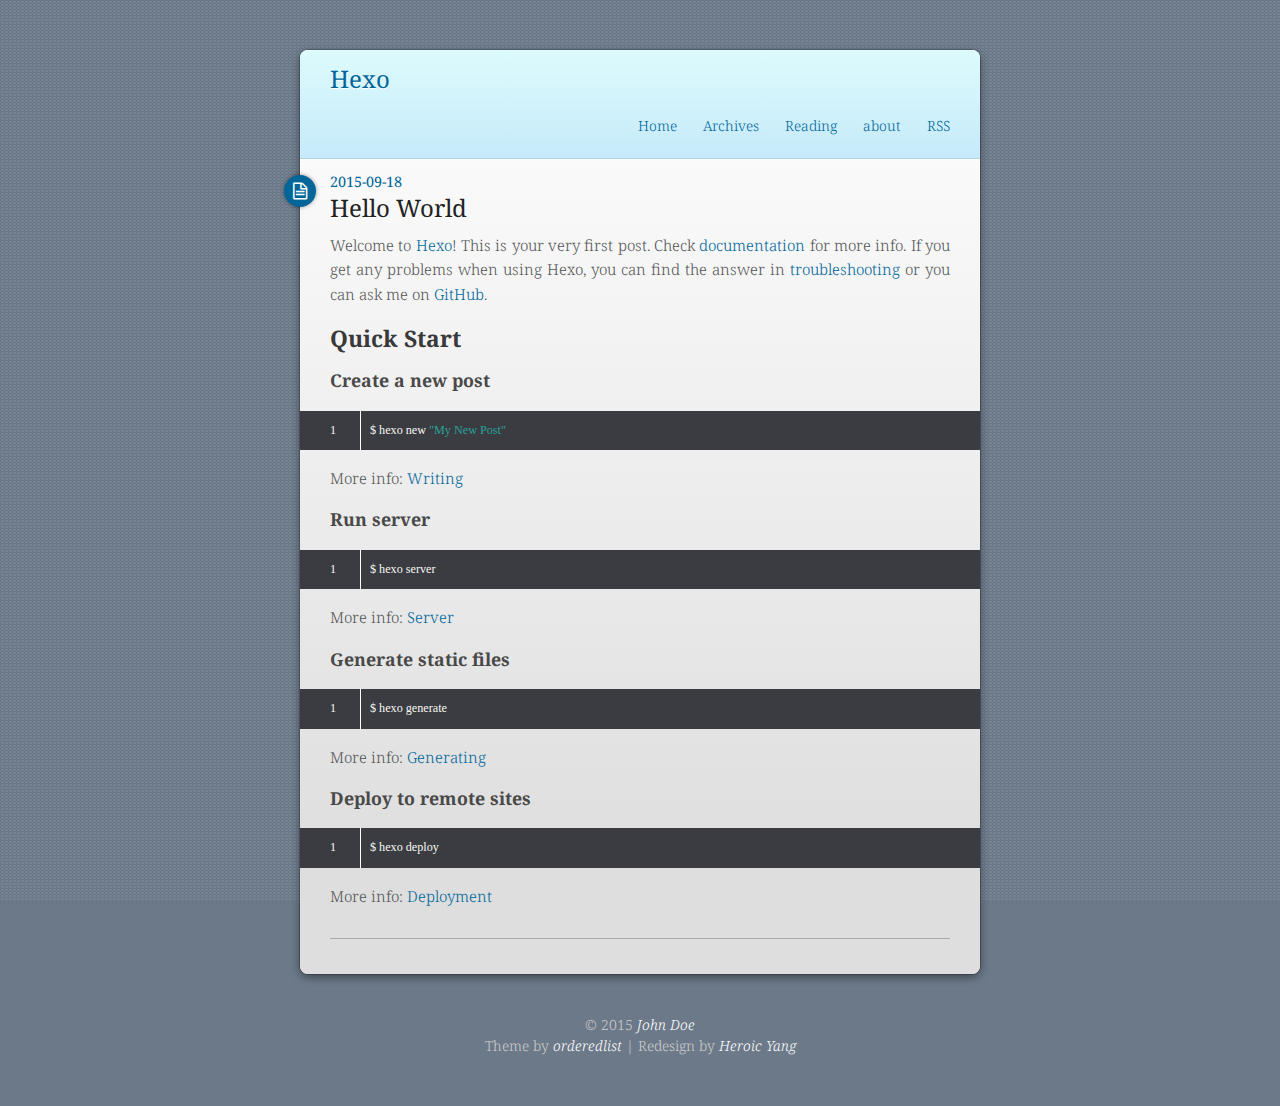
==== index.html @ 4785b449 "Site updated: 2015-09-18 21:26:57" ====
<!DOCTYPE HTML>
<html>
<head>
  <meta charset="utf-8">
  <meta http-equiv="X-UA-Compatible" content="chrome=1">
  
  <title>Hexo</title>
  <meta name="viewport" content="width=device-width, initial-scale=1, maximum-scale=1, user-scalable=no">
  
    <meta name="author" content="John Doe">
  
  
  <meta name="description">
<meta property="og:type" content="website">
<meta property="og:title" content="Hexo">
<meta property="og:url" content="http://yoursite.com/index.html">
<meta property="og:site_name" content="Hexo">
<meta property="og:description">
<meta name="twitter:card" content="summary">
<meta name="twitter:title" content="Hexo">
<meta name="twitter:description">
  
    <link rel="alternate" href="/atom.xml" title="Hexo" type="application/atom+xml">
  
  
    <link rel="icon" type="image/x-icon" href="/favicon.ico">
  
  <link rel="stylesheet" href="/css/style.css" type="text/css">
  <!--[if lt IE 9]><script src="//html5shiv.googlecode.com/svn/trunk/html5.js"></script><![endif]-->
  
</head>

<body>
  <div class="wrapper">
    <header id="header">
  <div class="title">
    <h1><a href="/">Hexo</a></h1>
    <p><a href="/"></a></p>
  </div>
  <nav class="nav">
    <ul>
      
        <li><a href="/">Home</a></li>
      
        <li><a href="/archives">Archives</a></li>
      
        <li><a href="/reading">Reading</a></li>
      
        <li><a href="/about">about</a></li>
      
      
        <li><a href="/atom.xml">RSS</a></li>
      
    </ul>
    <div class="clearfix"></div>
  </nav>
  <div class="clearfix"></div>
</header>
    <div class="content">




  
    <article class="post">
  <header>
    
      <div class="icon"></div>
      <a href="/2015/09/18/hello-world/">
  <time datetime="2015-09-18T10:12:08.000Z">
    2015-09-18
  </time>
</a>
    
    
  
    <h1 class="title"><a href="/2015/09/18/hello-world/">Hello World</a></h1>
  

  </header>
  
  <div class="entry">
    
      <p>Welcome to <a href="http://hexo.io/" target="_blank" rel="external">Hexo</a>! This is your very first post. Check <a href="http://hexo.io/docs/" target="_blank" rel="external">documentation</a> for more info. If you get any problems when using Hexo, you can find the answer in <a href="http://hexo.io/docs/troubleshooting.html" target="_blank" rel="external">troubleshooting</a> or you can ask me on <a href="https://github.com/hexojs/hexo/issues" target="_blank" rel="external">GitHub</a>.</p>
<h2 id="Quick_Start">Quick Start</h2><h3 id="Create_a_new_post">Create a new post</h3><figure class="highlight bash"><table><tr><td class="gutter"><pre><span class="line">1</span><br></pre></td><td class="code"><pre><span class="line">$ hexo new <span class="string">"My New Post"</span></span><br></pre></td></tr></table></figure>
<p>More info: <a href="http://hexo.io/docs/writing.html" target="_blank" rel="external">Writing</a></p>
<h3 id="Run_server">Run server</h3><figure class="highlight bash"><table><tr><td class="gutter"><pre><span class="line">1</span><br></pre></td><td class="code"><pre><span class="line">$ hexo server</span><br></pre></td></tr></table></figure>
<p>More info: <a href="http://hexo.io/docs/server.html" target="_blank" rel="external">Server</a></p>
<h3 id="Generate_static_files">Generate static files</h3><figure class="highlight bash"><table><tr><td class="gutter"><pre><span class="line">1</span><br></pre></td><td class="code"><pre><span class="line">$ hexo generate</span><br></pre></td></tr></table></figure>
<p>More info: <a href="http://hexo.io/docs/generating.html" target="_blank" rel="external">Generating</a></p>
<h3 id="Deploy_to_remote_sites">Deploy to remote sites</h3><figure class="highlight bash"><table><tr><td class="gutter"><pre><span class="line">1</span><br></pre></td><td class="code"><pre><span class="line">$ hexo deploy</span><br></pre></td></tr></table></figure>
<p>More info: <a href="http://hexo.io/docs/deployment.html" target="_blank" rel="external">Deployment</a></p>

    
  </div>
  <footer class="end-sep">
    
      
      
    
    <div class="clearfix"></div>
  </footer>
</article>


  

  <nav id="pagination">
  
  
  <div class="clearfix"></div>
</nav>

</div>
  </div>
  <footer id="footer"><div class="copyright">
  
  &copy; 2015 <a href="/">John Doe</a>
  
</div>
<div class="theme-copyright">
  Theme by <a href="https://github.com/orderedlist" target="_blank">orderedlist</a>
   | 
  Redesign by <a href="http://heroicyang.com/" target="_blank">Heroic Yang</a>
</div>
<div class="clearfix"></div></footer>
  <script src="//ajax.googleapis.com/ajax/libs/jquery/1.8/jquery.min.js"></script>
<script src="/js/scale.fix.js"></script>
<script src="/js/jquery.imagesloaded.min.js"></script>
<script src="/js/gallery.js"></script>




<link rel="stylesheet" href="/fancybox/jquery.fancybox.css" media="screen" type="text/css">
<script src="/fancybox/jquery.fancybox.pack.js"></script>
<script type="text/javascript">
  (function($){
    $('.fancybox').fancybox();
  })(jQuery);
</script>

</body>
</html>
---- css/style.css ----
@import url("https://fonts.googleapis.com/css?family=Droid+Serif:400italic,700italic,400,700");
@font-face {
  font-family: 'FontAwesome';
  font-style: normal;
  font-weight: normal;
  src: url("fonts/fontawesome-webfont.eot?#iefix") format('embedded-opentype'), url("fonts/fontawesome-webfont.woff") format('woff'), url("fonts/fontawesome-webfont.ttf") format('truetype'), url("fonts/fontawesome-webfont.svg#FontAwesomeRegular") format('svg');
}
html {
  background: #6c7989;
  background: #6c7989 -webkit-linear-gradient(#6c7989, #434b55) fixed;
  background: #6c7989 -moz-linear-gradient(#6c7989, #434b55) fixed;
  background: #6c7989 -o-linear-gradient(#6c7989, #434b55) fixed;
  background: #6c7989 -ms-linear-gradient(#6c7989, #434b55) fixed;
  background: #6c7989 linear-gradient(#6c7989, #434b55) fixed;
  background-image: url("images/checker.png");
}
body {
  padding: 50px 0;
  margin: 0;
  font: 1em/1.5 "Droid Serif", Helvetica Neue, Helvetica, Arial, sans-serif;
  color: #555;
  font-weight: 300;
}
.wrapper {
  width: 680px;
  margin: 0 auto;
  background: #dedede;
  -webkit-border-radius: 8px;
  border-radius: 8px;
  -webkit-box-shadow: rgba(0,0,0,0.2) 0 0 0 1px, rgba(0,0,0,0.45) 0 3px 10px;
  box-shadow: rgba(0,0,0,0.2) 0 0 0 1px, rgba(0,0,0,0.45) 0 3px 10px;
}
header,
section,
footer {
  display: block;
}
a {
  color: #069;
  text-decoration: none;
}
p {
  margin: 0 0 20px;
  padding: 0;
}
strong {
  color: #222;
  font-weight: 700;
}
.content {
  background: -webkit-linear-gradient(#fafafa, #dedede 700px);
  background: -moz-linear-gradient(#fafafa, #dedede 700px);
  background: -o-linear-gradient(#fafafa, #dedede 700px);
  background: -ms-linear-gradient(#fafafa, #dedede 700px);
  background: linear-gradient(#fafafa, #dedede 700px);
  -webkit-border-radius: 0 0 8px 8px;
  border-radius: 0 0 8px 8px;
  border-top: 1px solid #fff;
}
.clearfix {
  zoom: 1;
}
.clearfix:before,
.clearfix:after {
  content: "";
  display: table;
}
.clearfix:after {
  clear: both;
}
#header {
  -webkit-border-radius: 8px 8px 0 0;
  border-radius: 8px 8px 0 0;
  background: #c6eafa -webkit-linear-gradient(#ddfbfc, #c6eafa);
  background: #c6eafa -moz-linear-gradient(#ddfbfc, #c6eafa);
  background: #c6eafa -o-linear-gradient(#ddfbfc, #c6eafa);
  background: #c6eafa -ms-linear-gradient(#ddfbfc, #c6eafa);
  background: #c6eafa linear-gradient(#ddfbfc, #c6eafa);
  position: relative;
  padding: 15px 30px;
  border-bottom: 1px solid #b2d2e1;
}
#header .title {
  float: left;
}
#header .nav {
  float: right;
  font-size: 0.875em;
  font-family: "Droid Serif", Helvetica Neue, Helvetica, Arial, sans-serif;
  line-height: 2.5em;
}
#header .nav ul {
  list-style: none;
}
#header .nav ul li {
  float: left;
  margin-left: 26px;
}
#header h1 {
  margin: 0;
  padding: 0;
  font-size: 1.5em;
  font-weight: normal;
  line-height: 1.2;
  color: #069;
  text-shadow: rgba(255,255,255,0.9) 0 1px 0;
}
#header.without-description h1 {
  margin: 10px 0;
}
#header p {
  margin: 0;
  color: #61778b;
  width: 300px;
  font-size: 0.8125em;
  font-style: italic;
}
article {
  padding: 15px 30px;
  position: relative;
}
article.page .icon {
  display: none;
}
article.post .icon:before {
  content: '\f0f6';
}
article.photo .icon:before {
  content: '\f030';
}
article.link .icon:before {
  content: '\f0c1';
}
article .gallery {
  margin: 0 -30px 16px;
  overflow: hidden;
  position: relative;
}
article .gallery:hover .control {
  opacity: 1;
  -ms-filter: none;
  filter: none;
}
article .gallery:hover img {
  -webkit-transform: scale(1.1, 1.1);
  -moz-transform: scale(1.1, 1.1);
  -o-transform: scale(1.1, 1.1);
  -ms-transform: scale(1.1, 1.1);
  transform: scale(1.1, 1.1);
  -webkit-transition: all 0.8s;
  -moz-transition: all 0.8s;
  -o-transition: all 0.8s;
  -ms-transition: all 0.8s;
  transition: all 0.8s;
}
@media screen and (max-width: 580px) {
  article .gallery:hover img {
    -webkit-transform: none;
    -moz-transform: none;
    -o-transform: none;
    -ms-transform: none;
    transform: none;
    -webkit-transition: none;
    -moz-transition: none;
    -o-transition: none;
    -ms-transition: none;
    transition: none;
  }
}
article .gallery img {
  min-width: 100%;
  max-width: 100%;
  height: auto;
  position: absolute;
  top: 0;
  left: 0;
  opacity: 0;
  -ms-filter: "progid:DXImageTransform.Microsoft.Alpha(Opacity=0)";
  filter: alpha(opacity=0);
  -webkit-transition: all 0.8s;
  -moz-transition: all 0.8s;
  -o-transition: all 0.8s;
  -ms-transition: all 0.8s;
  transition: all 0.8s;
}
article .gallery .control {
  opacity: 0;
  -ms-filter: "progid:DXImageTransform.Microsoft.Alpha(Opacity=0)";
  filter: alpha(opacity=0);
  -webkit-transition: 0.3s;
  -moz-transition: 0.3s;
  -o-transition: 0.3s;
  -ms-transition: 0.3s;
  transition: 0.3s;
}
article .gallery .prev,
article .gallery .next {
  position: absolute;
  top: 0;
  width: 50%;
  height: 100%;
  cursor: pointer;
}
article .gallery .prev:before,
article .gallery .next:before {
  position: absolute;
  font: 24px/1 FontAwesome;
  text-align: center;
  width: 24px;
  text-shadow: 0 0 15px rgba(0,0,0,0.5);
  color: #fff;
  margin-top: -12px;
  top: 50%;
}
article .gallery .prev {
  left: 0;
}
article .gallery .prev:before {
  content: '\f053';
  left: 10px;
}
article .gallery .next {
  right: 0;
}
article .gallery .next:before {
  content: '\f054';
  right: 10px;
}
article header {
  -webkit-border-radius: 0;
  border-radius: 0;
  background: none;
  position: relative;
  padding: 0;
  border-bottom: 0;
  margin-bottom: 10px;
}
article header .icon {
  width: 32px;
  height: 32px;
  position: absolute;
  top: 0px;
  left: 0px;
  margin-left: -46px;
  color: #fff;
  background: #069;
  -webkit-border-radius: 100em;
  border-radius: 100em;
  -webkit-box-shadow: 0 0 4px rgba(0,0,0,0.4);
  box-shadow: 0 0 4px rgba(0,0,0,0.4);
}
@media screen and (max-width: 600px) {
  article header .icon {
    display: none;
  }
}
article header .icon:before {
  position: absolute;
  font: 20px FontAwesome;
  top: 6px;
  left: 0;
  width: 32px;
  text-align: center;
}
article header time {
  font: 0.9em "Droid Serif", Helvetica Neue, Helvetica, Arial, sans-serif;
  margin-bottom: 5px;
  display: block;
  line-height: 1;
}
article header .title {
  font-size: 1.5em;
  font-weight: normal;
  line-height: 1.2;
  margin: 0;
  padding: 0;
  text-shadow: rgba(255,255,255,0.9) 0 1px 0;
}
article header .title a {
  color: #222;
}
article header .title a:hover {
  color: #069;
}
article .entry {
  font-size: 0.95em;
  text-align: justify;
  line-height: 1.6;
}
article .entry h1,
article .entry h2,
article .entry h3,
article .entry h4,
article .entry h5,
article .entry h6 {
  color: #222;
  padding: 0;
  margin: 0 0 20px;
  line-height: 1.2;
}
article .entry p,
article .entry ul,
article .entry ol,
article .entry table,
article .entry dl {
  margin: 0 0 20px;
}
article .entry p {
  white-space: pre-wrap;
  word-wrap: break-word;
}
article .entry h1,
article .entry h2,
article .entry h3 {
  line-height: 1.1;
}
article .entry h1 {
  font-size: 1.75em;
}
article .entry h2 {
  color: #393939;
}
article .entry h3,
article .entry h4,
article .entry h5,
article .entry h6 {
  color: #494949;
}
article .entry blockquote {
  margin: 0 -30px 20px;
  padding: 15px 20px 1px 40px;
  font-style: italic;
  background: #ccc;
  background: rgba(0,0,0,0.06);
  color: #222;
}
article .entry img,
article .entry video {
  max-width: 98%;
  -webkit-border-radius: 3px;
  border-radius: 3px;
  padding: 5px;
  background: #fff;
  -webkit-box-shadow: 0 0 8px #aaa;
  box-shadow: 0 0 8px #aaa;
}
article .entry img.nstyle,
article .entry video.nstyle {
  -webkit-border-radius: 0;
  border-radius: 0;
  padding: 0;
  background: none;
  -webkit-box-shadow: none;
  box-shadow: none;
}
article .entry iframe {
  max-width: 98%;
}
article .entry .caption {
  display: block;
  margin-top: 5px;
  color: #aaa;
  position: relative;
  font-size: 0.9em;
  padding-left: 25px;
}
article .entry .caption:before {
  content: '\f040';
  position: absolute;
  font: 1.3em FontAwesome;
  position: absolute;
  left: 0;
  top: 3px;
}
article .entry code,
article .entry pre {
  font-family: Monaco, Bitstream Vera Sans Mono, Lucida Console, Terminal;
  color: #333;
  font-size: 0.8em;
  overflow-x: scroll;
}
article .entry code {
  font-size: 0.8em;
}
article .entry pre {
  padding: 10px 30px;
  background: #3a3c42;
  color: #f8f8f2;
  margin: 0 -30px 16px;
}
@media screen and (max-width: 580px) {
  article .entry pre {
    margin: 0 -20px 16px;
    padding: 10px 20px;
  }
}
article .entry pre code {
  color: #f8f8f2;
}
li article .entry pre {
  margin-left: -60px;
  padding-left: 60px;
}
article .entry .gist article {
  padding: 10px;
}
article .entry .gist table {
  margin: 0;
}
article .entry .gist table td {
  border-bottom: 0;
}
article .entry .gist table td.line-numbers {
  font-size: 12px;
}
article .entry .gist pre {
  margin: 0 -10px 16px;
  padding: 10px 20px;
  background: #f8f8f8;
  color: #333;
}
article .entry table {
  width: 100%;
  border-collapse: collapse;
  table-layout: fixed;
}
article .entry th,
article .entry td {
  text-align: left;
  padding: 5px 10px;
  border-bottom: 1px solid #aaa;
}
article .entry dt {
  color: #222;
  font-weight: 700;
}
article .entry th {
  color: #222;
}
article .entry small {
  font-size: 0.7em;
}
article .entry hr {
  border: 0;
  background: #aaa;
  height: 1px;
  margin: 0 0 20px;
}
article .entry .text-lt {
  text-decoration: line-through;
}
article footer {
  font-size: 0.875em;
  border-top: 1px solid #aaa;
  padding: 10px 0 0 0;
  margin-top: 10px;
}
article footer.end-sep {
  border-top: none;
  border-bottom: 1px solid #aaa;
  padding: 0 0 10px 0;
}
article footer a:before {
  font: 1.1em FontAwesome;
  padding-right: 10px;
  vertical-align: middle;
}
article footer a.more-link:before {
  content: '\f054';
}
article footer a.comment-link:before {
  content: '\f075';
}
article footer .categories,
article footer .tags {
  margin: 5px 0;
}
article footer .categories:before,
article footer .tags:before {
  font: 1.1em FontAwesome;
  margin-right: 5px;
}
article footer .categories:before {
  content: '\f07b';
}
article footer .tags:before {
  content: '\f02b';
}
#comment {
  padding: 0 20px 20px;
  overflow-x: hidden;
}
#comment .title {
  font-weight: normal;
  margin-bottom: 15px;
}
#pagination {
  padding-bottom: 20px;
}
#pagination a {
  display: block;
  padding: 5px 10px;
  font-family: "Droid Serif", Helvetica Neue, Helvetica, Arial, sans-serif;
  background: #069;
  color: #fff;
  text-decoration: none;
}
#pagination .prev {
  float: left;
}
#pagination .prev:before {
  content: '\f053';
  padding-right: 10px;
  font-family: FontAwesome;
}
#pagination .next {
  float: right;
}
#pagination .next:after {
  content: '\f054';
  padding-left: 10px;
  font-family: FontAwesome;
}
.archives-title {
  font-weight: normal;
  font-size: 1.4em;
  margin-bottom: 10px;
  padding: 0 30px;
  text-shadow: 0 0 1px #fff;
}
.archives-title:before {
  font-family: FontAwesome;
  content: '\f073';
  margin-right: 10px;
}
.archives-title.tag:before {
  content: '\f02b';
}
.archives-title.category:before {
  content: '\f07b';
}
.archives-wrapper:last-child {
  padding-bottom: 10px;
}
.archives-wrapper .archives-year > a {
  color: #555;
}
.archives-wrapper .archives > article {
  padding-top: 0;
  padding-bottom: 0;
}
.archives-wrapper .archives > article header .title {
  font-size: 1.1em;
}
#footer {
  width: 680px;
  margin: 20px auto 0;
  padding: 20px 0 0;
  font-size: 0.875em;
  color: #ccc;
  overflow: hidden;
  text-align: center;
}
#footer a {
  color: #fff;
  font-style: italic;
}
@media screen and (max-width: 740px) {
  body {
    padding: 0;
  }
  .wrapper {
    -webkit-border-radius: 0;
    border-radius: 0;
    -webkit-box-shadow: none;
    box-shadow: none;
    width: 100%;
  }
  #footer {
    -webkit-border-radius: 0;
    border-radius: 0;
    margin: 0 auto;
    padding: 10px;
    width: auto;
    text-align: left;
  }
}
@media screen and (max-width: 580px) {
  #header {
    padding: 15px 20px;
  }
  #header .title {
    float: none;
  }
  #header .nav ul li {
    margin-left: 10px;
  }
  #header p {
    width: 100%;
  }
  .archives-title {
    padding: 0 20px;
  }
  article {
    padding: 15px 20px;
  }
  article .gallery {
    margin: 0 -20px 16px;
  }
  article .entry blockquote {
    margin: 0 -20px 20px;
  }
}
figure.highlight {
  margin: 0 -30px 16px;
  padding: 0 30px;
  background: #3a3c42;
}
@media screen and (max-width: 580px) {
  figure.highlight {
    margin: 0 -20px 16px;
    padding: 0 20px;
  }
}
figure.highlight pre {
  margin: 0 -30px 0px;
}
@media screen and (max-width: 580px) {
  figure.highlight pre {
    margin: 0 -20px 0px;
  }
}
figure.highlight table {
  margin: 0;
  border-spacing: 0;
}
figure.highlight td {
  padding: 0;
  border-bottom: 0;
}
figure.highlight .gutter {
  width: 40px;
}
@media screen and (max-width: 580px) {
  figure.highlight .gutter {
    display: none;
  }
}
figure.highlight .gutter pre {
  position: relative;
  padding: 10px 0 10px 30px;
  border-right: 1px solid #fff;
  height: 100%;
  width: 30px;
}
pre .comment,
pre .template_comment,
pre .diff .header,
pre .doctype,
pre .pi,
pre .lisp .string,
pre .javadoc {
  color: #93a1a1;
  font-style: italic;
}
pre .keyword,
pre .winutils,
pre .method,
pre .addition,
pre .css .tag,
pre .request,
pre .status,
pre .nginx .title {
  color: #859900;
}
pre .number,
pre .command,
pre .string,
pre .tag .value,
pre .phpdoc,
pre .tex .formula,
pre .regexp,
pre .hexcolor {
  color: #2aa198;
}
pre .title,
pre .localvars,
pre .chunk,
pre .decorator,
pre .built_in,
pre .identifier,
pre .vhdl,
pre .literal,
pre .id {
  color: #268bd2;
}
pre .attribute,
pre .variable,
pre .lisp .body,
pre .smalltalk .number,
pre .constant,
pre .class .title,
pre .parent,
pre .haskell .type {
  color: #b58900;
}
pre .preprocessor,
pre .preprocessor .keyword,
pre .shebang,
pre .symbol,
pre .symbol .string,
pre .diff .change,
pre .special,
pre .attr_selector,
pre .important,
pre .subst,
pre .cdata,
pre .clojure .title {
  color: #cb4b16;
}
pre .deletion {
  color: #dc322f;
}
.gist .highlight {
  background: #fff;
}
.gist .highlight .c {
  color: #998;
  font-style: italic;
}
.gist .highlight .err {
  color: #a61717;
  background-color: #e3d2d2;
}
.gist .highlight .k {
  font-weight: bold;
}
.gist .highlight .o {
  font-weight: bold;
}
.gist .highlight .cm {
  color: #998;
  font-style: italic;
}
.gist .highlight .cp {
  color: #999;
  font-weight: bold;
}
.gist .highlight .c1 {
  color: #998;
  font-style: italic;
}
.gist .highlight .cs {
  color: #999;
  font-weight: bold;
  font-style: italic;
}
.gist .highlight .gd {
  color: #000;
  background-color: #fdd;
}
.gist .highlight .gd .x {
  color: #000;
  background-color: #faa;
}
.gist .highlight .ge {
  font-style: italic;
}
.gist .highlight .gr {
  color: #a00;
}
.gist .highlight .gh {
  color: #999;
}
.gist .highlight .gi {
  color: #000;
  background-color: #dfd;
}
.gist .highlight .gi .x {
  color: #000;
  background-color: #afa;
}
.gist .highlight .go {
  color: #888;
}
.gist .highlight .gp {
  color: #555;
}
.gist .highlight .gs {
  font-weight: bold;
}
.gist .highlight .gu {
  color: #800080;
  font-weight: bold;
}
.gist .highlight .gt {
  color: #a00;
}
.gist .highlight .kc {
  font-weight: bold;
}
.gist .highlight .kd {
  font-weight: bold;
}
.gist .highlight .kn {
  font-weight: bold;
}
.gist .highlight .kp {
  font-weight: bold;
}
.gist .highlight .kr {
  font-weight: bold;
}
.gist .highlight .kt {
  color: #458;
  font-weight: bold;
}
.gist .highlight .m {
  color: #099;
}
.gist .highlight .s {
  color: #d14;
}
.gist .highlight .n {
  color: #333;
}
.gist .highlight .na {
  color: #008080;
}
.gist .highlight .nb {
  color: #0086b3;
}
.gist .highlight .nc {
  color: #458;
  font-weight: bold;
}
.gist .highlight .no {
  color: #008080;
}
.gist .highlight .ni {
  color: #800080;
}
.gist .highlight .ne {
  color: #900;
  font-weight: bold;
}
.gist .highlight .nf {
  color: #900;
  font-weight: bold;
}
.gist .highlight .nn {
  color: #555;
}
.gist .highlight .nt {
  color: #000080;
}
.gist .highlight .nv {
  color: #008080;
}
.gist .highlight .ow {
  font-weight: bold;
}
.gist .highlight .w {
  color: #bbb;
}
.gist .highlight .mf {
  color: #099;
}
.gist .highlight .mh {
  color: #099;
}
.gist .highlight .mi {
  color: #099;
}
.gist .highlight .mo {
  color: #099;
}
.gist .highlight .sb {
  color: #d14;
}
.gist .highlight .sc {
  color: #d14;
}
.gist .highlight .sd {
  color: #d14;
}
.gist .highlight .s2 {
  color: #d14;
}
.gist .highlight .se {
  color: #d14;
}
.gist .highlight .sh {
  color: #d14;
}
.gist .highlight .si {
  color: #d14;
}
.gist .highlight .sx {
  color: #d14;
}
.gist .highlight .sr {
  color: #009926;
}
.gist .highlight .s1 {
  color: #d14;
}
.gist .highlight .ss {
  color: #990073;
}
.gist .highlight .bp {
  color: #999;
}
.gist .highlight .vc {
  color: #008080;
}
.gist .highlight .vg {
  color: #008080;
}
.gist .highlight .vi {
  color: #008080;
}
.gist .highlight .il {
  color: #099;
}
.gist .highlight .gc {
  color: #999;
  background-color: #eaf2f5;
}
.gist .type-csharp .highlight .k {
  color: #00f;
}
.gist .type-csharp .highlight .kt {
  color: #00f;
}
.gist .type-csharp .highlight .nf {
  color: #000;
  font-weight: normal;
}
.gist .type-csharp .highlight .nc {
  color: #2b91af;
}
.gist .type-csharp .highlight .nn {
  color: #000;
}
.gist .type-csharp .highlight .s {
  color: #a31515;
}
.gist .type-csharp .highlight .sc {
  color: #a31515;
}
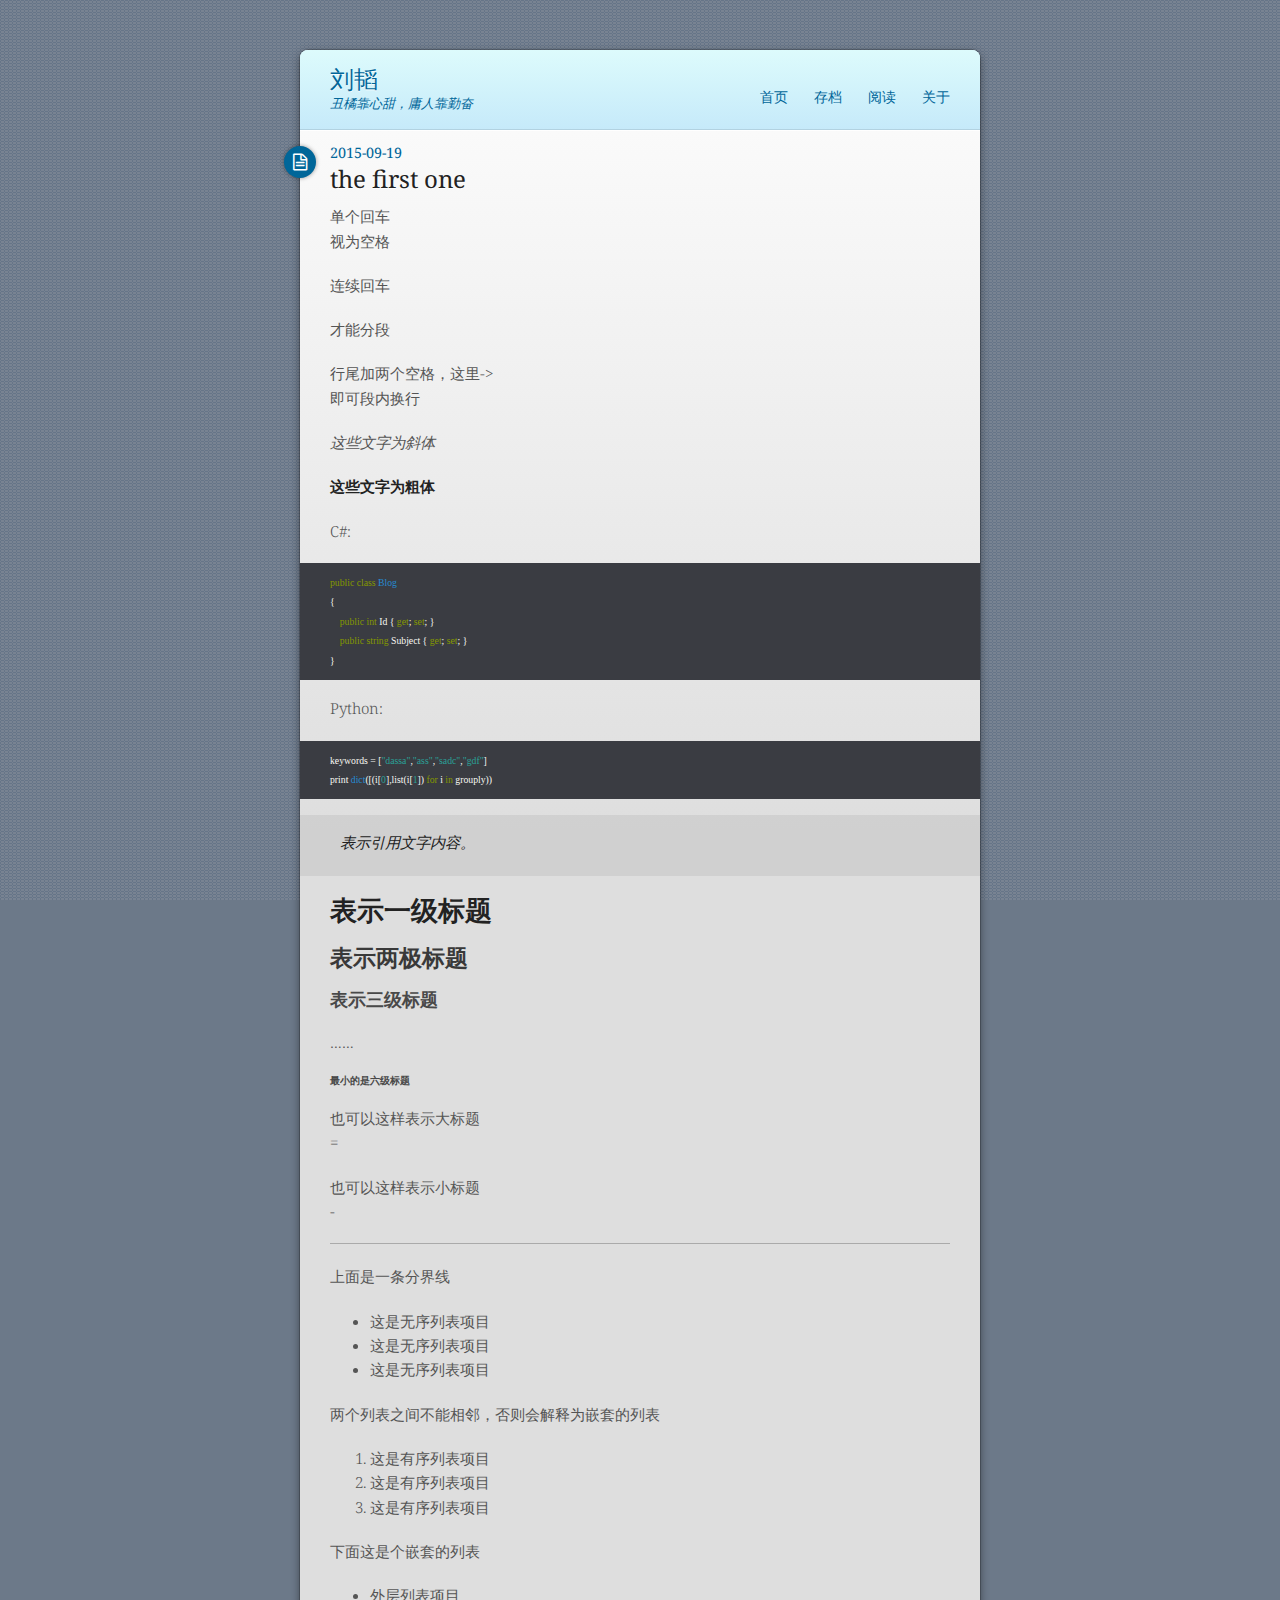
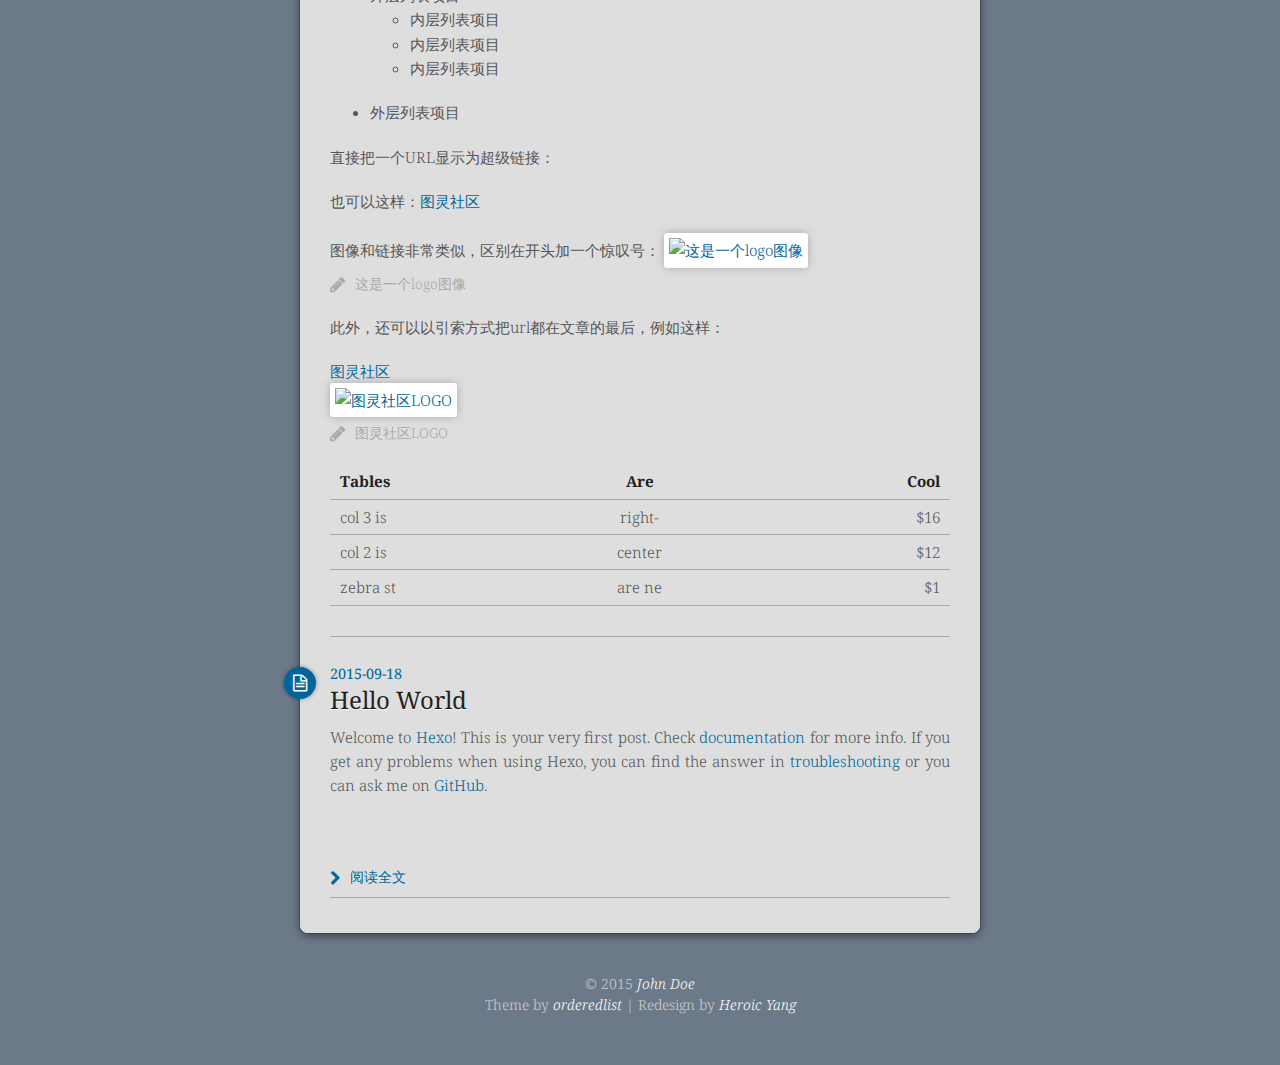
==== commit 64b4d396: "Site updated: 2015-09-19 16:22:48" ====
--- a/index.html
+++ b/index.html
@@ -4,7 +4,7 @@
   <meta charset="utf-8">
   <meta http-equiv="X-UA-Compatible" content="chrome=1">
   
-  <title>Hexo</title>
+  <title>刘韬</title>
   <meta name="viewport" content="width=device-width, initial-scale=1, maximum-scale=1, user-scalable=no">
   
     <meta name="author" content="John Doe">
@@ -12,15 +12,13 @@
   
   <meta name="description">
 <meta property="og:type" content="website">
-<meta property="og:title" content="Hexo">
+<meta property="og:title" content="刘韬">
 <meta property="og:url" content="http://yoursite.com/index.html">
-<meta property="og:site_name" content="Hexo">
+<meta property="og:site_name" content="刘韬">
 <meta property="og:description">
 <meta name="twitter:card" content="summary">
-<meta name="twitter:title" content="Hexo">
+<meta name="twitter:title" content="刘韬">
 <meta name="twitter:description">
-  
-    <link rel="alternate" href="/atom.xml" title="Hexo" type="application/atom+xml">
   
   
     <link rel="icon" type="image/x-icon" href="/favicon.ico">
@@ -34,22 +32,20 @@
   <div class="wrapper">
     <header id="header">
   <div class="title">
-    <h1><a href="/">Hexo</a></h1>
-    <p><a href="/"></a></p>
+    <h1><a href="/">刘韬</a></h1>
+    <p><a href="/">丑橘靠心甜，庸人靠勤奋</a></p>
   </div>
   <nav class="nav">
     <ul>
       
-        <li><a href="/">Home</a></li>
-      
-        <li><a href="/archives">Archives</a></li>
-      
-        <li><a href="/reading">Reading</a></li>
-      
-        <li><a href="/about">about</a></li>
-      
-      
-        <li><a href="/atom.xml">RSS</a></li>
+        <li><a href="/">首页</a></li>
+      
+        <li><a href="/archives">存档</a></li>
+      
+        <li><a href="/reading">阅读</a></li>
+      
+        <li><a href="/about">关于</a></li>
+      
       
     </ul>
     <div class="clearfix"></div>
@@ -66,8 +62,117 @@
   <header>
     
       <div class="icon"></div>
+      <a href="/2015/09/19/the-first-one/">
+  <time datetime="2015-09-19T03:41:15.000Z">
+    2015-09-19
+  </time>
+</a>
+    
+    
+  
+    <h1 class="title"><a href="/2015/09/19/the-first-one/">the first one</a></h1>
+  
+
+  </header>
+  
+  <div class="entry">
+    
+      <p>单个回车<br>视为空格</p>
+<p>连续回车</p>
+<p>才能分段</p>
+<p>行尾加两个空格，这里-&gt;<br>即可段内换行</p>
+<p><em>这些文字为斜体</em></p>
+<p><strong>这些文字为粗体</strong></p>
+<p>C#:</p>
+<pre><code><span class="keyword">public</span> <span class="keyword">class</span> <span class="title">Blog</span>
+{
+    <span class="keyword">public</span> <span class="keyword">int</span> Id { <span class="keyword">get</span>; <span class="keyword">set</span>; }
+    <span class="keyword">public</span> <span class="keyword">string</span> Subject { <span class="keyword">get</span>; <span class="keyword">set</span>; }
+}
+</code></pre><p>Python:</p>
+<pre><code>keywords = [<span class="string">"dassa"</span>,<span class="string">"ass"</span>,<span class="string">"sadc"</span>,<span class="string">"gdf"</span>]
+print <span class="function"><span class="title">dict</span><span class="params">([(i[<span class="number">0</span>],list(i[<span class="number">1</span>])</span></span> <span class="keyword">for</span> <span class="tag">i</span> <span class="keyword">in</span> grouply))
+</code></pre><blockquote>
+<p>表示引用文字内容。</p>
+</blockquote>
+<h1 id="表示一级标题">表示一级标题</h1><h2 id="表示两极标题">表示两极标题</h2><h3 id="表示三级标题">表示三级标题</h3><p>……</p>
+<h6 id="最小的是六级标题">最小的是六级标题</h6><p>也可以这样表示大标题<br>=</p>
+<p>也可以这样表示小标题<br>-</p>
+<hr>
+<p>上面是一条分界线</p>
+<ul>
+<li>这是无序列表项目</li>
+<li>这是无序列表项目</li>
+<li>这是无序列表项目</li>
+</ul>
+<p>两个列表之间不能相邻，否则会解释为嵌套的列表</p>
+<ol>
+<li>这是有序列表项目</li>
+<li>这是有序列表项目</li>
+<li>这是有序列表项目</li>
+</ol>
+<p>下面这是个嵌套的列表</p>
+<ul>
+<li>外层列表项目<ul>
+<li>内层列表项目</li>
+<li>内层列表项目</li>
+<li>内层列表项目</li>
+</ul>
+</li>
+<li>外层列表项目</li>
+</ul>
+<p>直接把一个URL显示为超级链接：</p>
+<p>也可以这样：<a href="http://www.ituring.com.cn" target="_blank" rel="external">图灵社区</a></p>
+<p>图像和链接非常类似，区别在开头加一个惊叹号： <img src="http://www.turingbook.com/Content/img/Turing.Gif" alt="这是一个logo图像"></p>
+<p>此外，还可以以引索方式把url都在文章的最后，例如这样：</p>
+<p><a href="http://www.ituring.com.cn" target="_blank" rel="external">图灵社区</a><br><img src="http://www.ituring.com.cn/Content/img/Turing.Gif" alt="图灵社区LOGO"></p>
+<table>
+<thead>
+<tr>
+<th>Tables</th>
+<th style="text-align:center">Are</th>
+<th style="text-align:right">Cool</th>
+</tr>
+</thead>
+<tbody>
+<tr>
+<td>col 3 is</td>
+<td style="text-align:center">right-</td>
+<td style="text-align:right">$16</td>
+</tr>
+<tr>
+<td>col 2 is</td>
+<td style="text-align:center">center</td>
+<td style="text-align:right">$12</td>
+</tr>
+<tr>
+<td>zebra st</td>
+<td style="text-align:center">are ne</td>
+<td style="text-align:right">$1</td>
+</tr>
+</tbody>
+</table>
+
+    
+  </div>
+  <footer class="end-sep">
+    
+      
+      
+    
+    <div class="clearfix"></div>
+  </footer>
+</article>
+
+
+
+  
+    <article class="post">
+  <header>
+    
+      <div class="icon"></div>
       <a href="/2015/09/18/hello-world/">
-  <time datetime="2015-09-18T10:12:08.000Z">
+  <time datetime="2015-09-18T15:18:25.000Z">
     2015-09-18
   </time>
 </a>
@@ -81,26 +186,22 @@
   
   <div class="entry">
     
-      <p>Welcome to <a href="http://hexo.io/" target="_blank" rel="external">Hexo</a>! This is your very first post. Check <a href="http://hexo.io/docs/" target="_blank" rel="external">documentation</a> for more info. If you get any problems when using Hexo, you can find the answer in <a href="http://hexo.io/docs/troubleshooting.html" target="_blank" rel="external">troubleshooting</a> or you can ask me on <a href="https://github.com/hexojs/hexo/issues" target="_blank" rel="external">GitHub</a>.</p>
-<h2 id="Quick_Start">Quick Start</h2><h3 id="Create_a_new_post">Create a new post</h3><figure class="highlight bash"><table><tr><td class="gutter"><pre><span class="line">1</span><br></pre></td><td class="code"><pre><span class="line">$ hexo new <span class="string">"My New Post"</span></span><br></pre></td></tr></table></figure>
-<p>More info: <a href="http://hexo.io/docs/writing.html" target="_blank" rel="external">Writing</a></p>
-<h3 id="Run_server">Run server</h3><figure class="highlight bash"><table><tr><td class="gutter"><pre><span class="line">1</span><br></pre></td><td class="code"><pre><span class="line">$ hexo server</span><br></pre></td></tr></table></figure>
-<p>More info: <a href="http://hexo.io/docs/server.html" target="_blank" rel="external">Server</a></p>
-<h3 id="Generate_static_files">Generate static files</h3><figure class="highlight bash"><table><tr><td class="gutter"><pre><span class="line">1</span><br></pre></td><td class="code"><pre><span class="line">$ hexo generate</span><br></pre></td></tr></table></figure>
-<p>More info: <a href="http://hexo.io/docs/generating.html" target="_blank" rel="external">Generating</a></p>
-<h3 id="Deploy_to_remote_sites">Deploy to remote sites</h3><figure class="highlight bash"><table><tr><td class="gutter"><pre><span class="line">1</span><br></pre></td><td class="code"><pre><span class="line">$ hexo deploy</span><br></pre></td></tr></table></figure>
-<p>More info: <a href="http://hexo.io/docs/deployment.html" target="_blank" rel="external">Deployment</a></p>
-
+      <p>Welcome to <a href="http://hexo.io/">Hexo</a>! This is your very first post. Check <a href="http://hexo.io/docs/">documentation</a> for more info. If you get any problems when using Hexo, you can find the answer in <a href="http://hexo.io/docs/troubleshooting.html">troubleshooting</a> or you can ask me on <a href="https://github.com/hexojs/hexo/issues">GitHub</a>.
     
   </div>
   <footer class="end-sep">
     
+      
+        <div class="alignleft">
+          <a href="/2015/09/18/hello-world/#more" class="more-link">阅读全文</a>
+        </div>
       
       
     
     <div class="clearfix"></div>
   </footer>
 </article>
+
 
 
   
@@ -130,6 +231,18 @@
 <script src="/js/gallery.js"></script>
 
 
+<script type="text/javascript">
+  var duoshuoQuery = { short_name: 'Abetter' };
+  (function() {
+    var ds = document.createElement('script');
+    ds.type = 'text/javascript';
+    ds.async = true;
+    ds.src = 'http://static.duoshuo.com/embed.js';
+    ds.charset = 'UTF-8';
+    (document.getElementsByTagName('head')[0] || document.getElementsByTagName('body')[0]).appendChild(ds);
+  })();
+</script>
+
 
 
 <link rel="stylesheet" href="/fancybox/jquery.fancybox.css" media="screen" type="text/css">
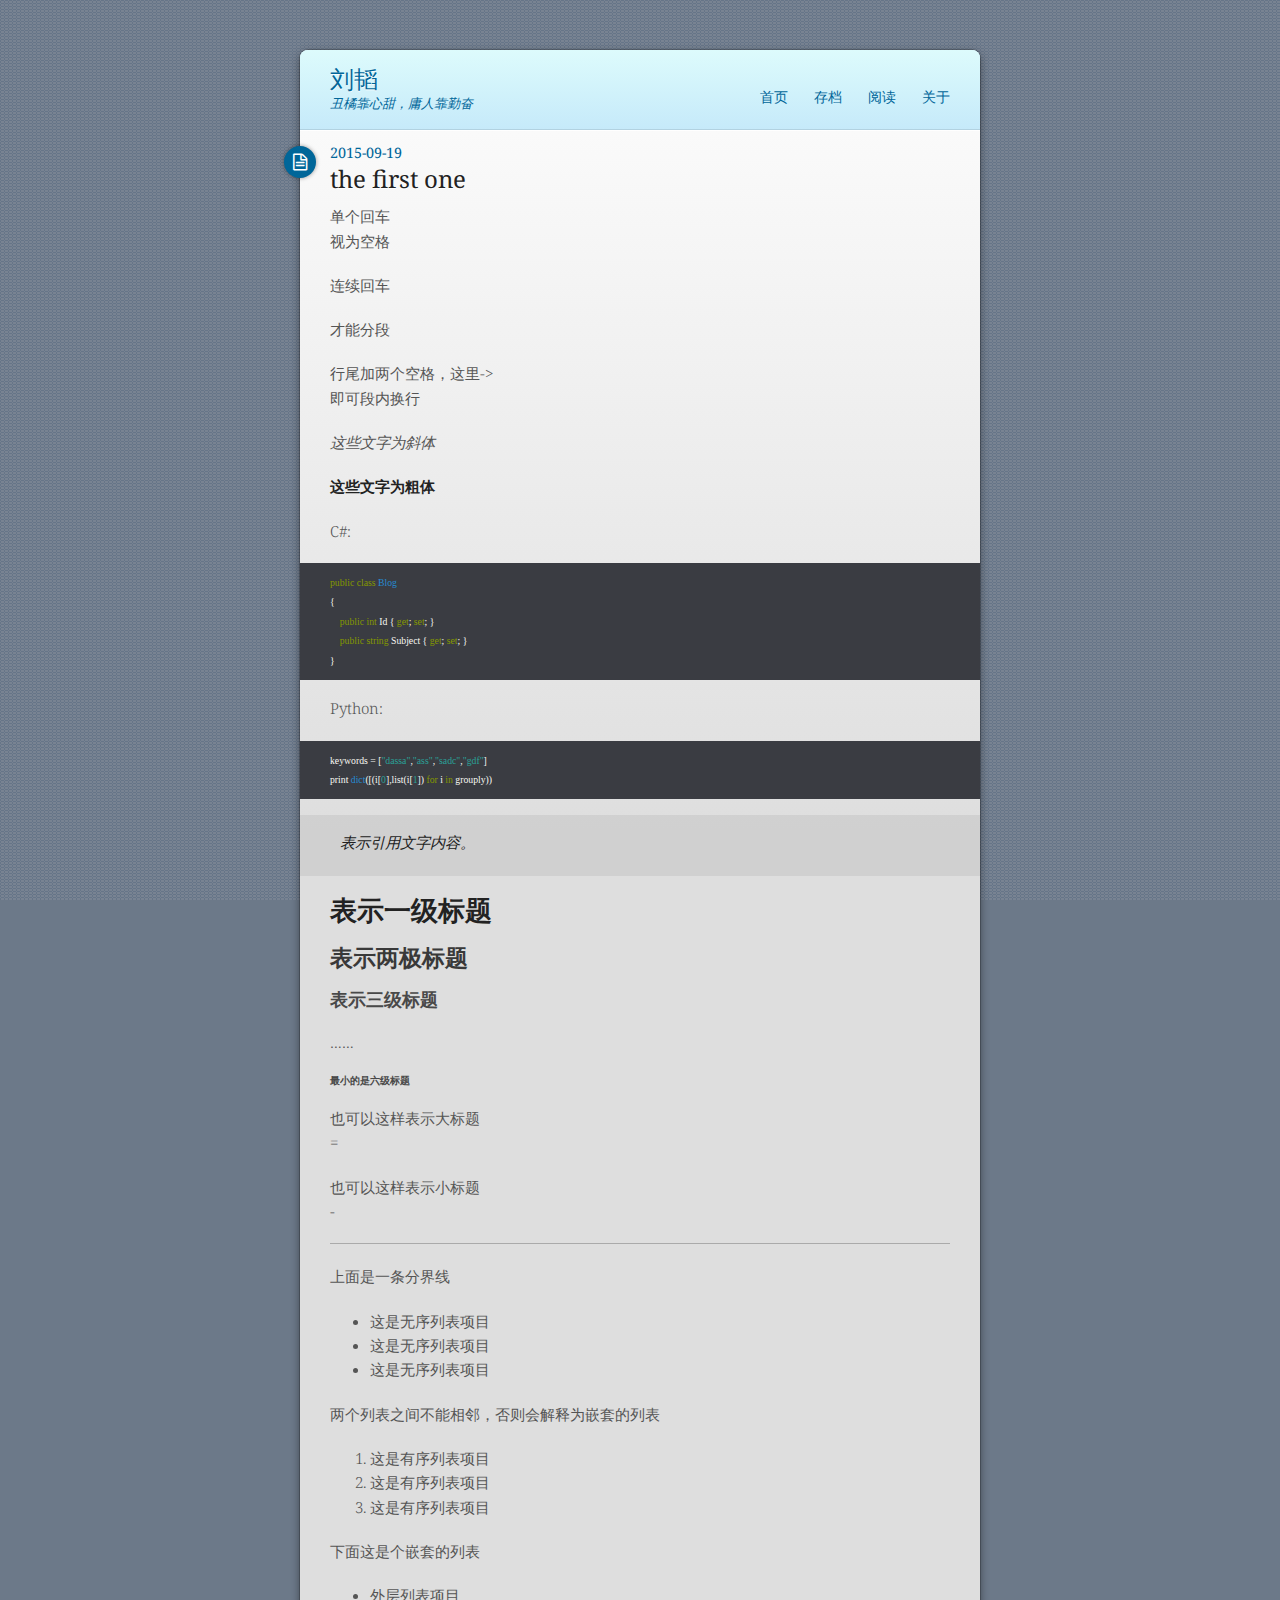
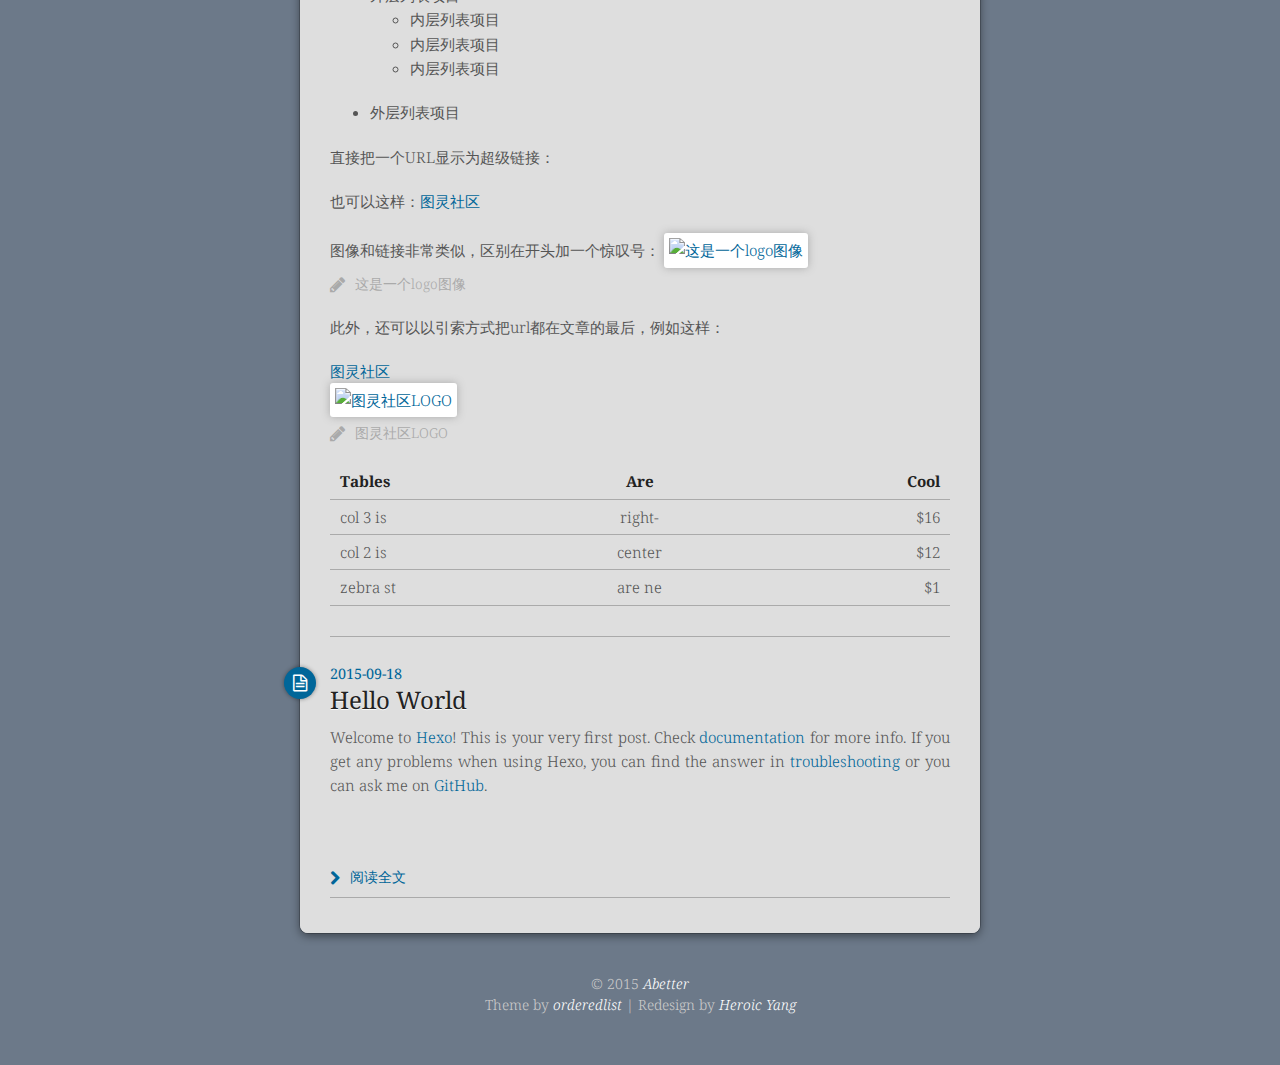
==== commit 54b1ad63: "Site updated: 2015-09-19 17:33:44" ====
--- a/index.html
+++ b/index.html
@@ -7,7 +7,7 @@
   <title>刘韬</title>
   <meta name="viewport" content="width=device-width, initial-scale=1, maximum-scale=1, user-scalable=no">
   
-    <meta name="author" content="John Doe">
+    <meta name="author" content="Abetter">
   
   
   <meta name="description">
@@ -216,7 +216,7 @@
   </div>
   <footer id="footer"><div class="copyright">
   
-  &copy; 2015 <a href="/">John Doe</a>
+  &copy; 2015 <a href="/">Abetter</a>
   
 </div>
 <div class="theme-copyright">
@@ -232,7 +232,7 @@
 
 
 <script type="text/javascript">
-  var duoshuoQuery = { short_name: 'Abetter' };
+  var duoshuoQuery = { short_name: 'Adbetter' };
   (function() {
     var ds = document.createElement('script');
     ds.type = 'text/javascript';
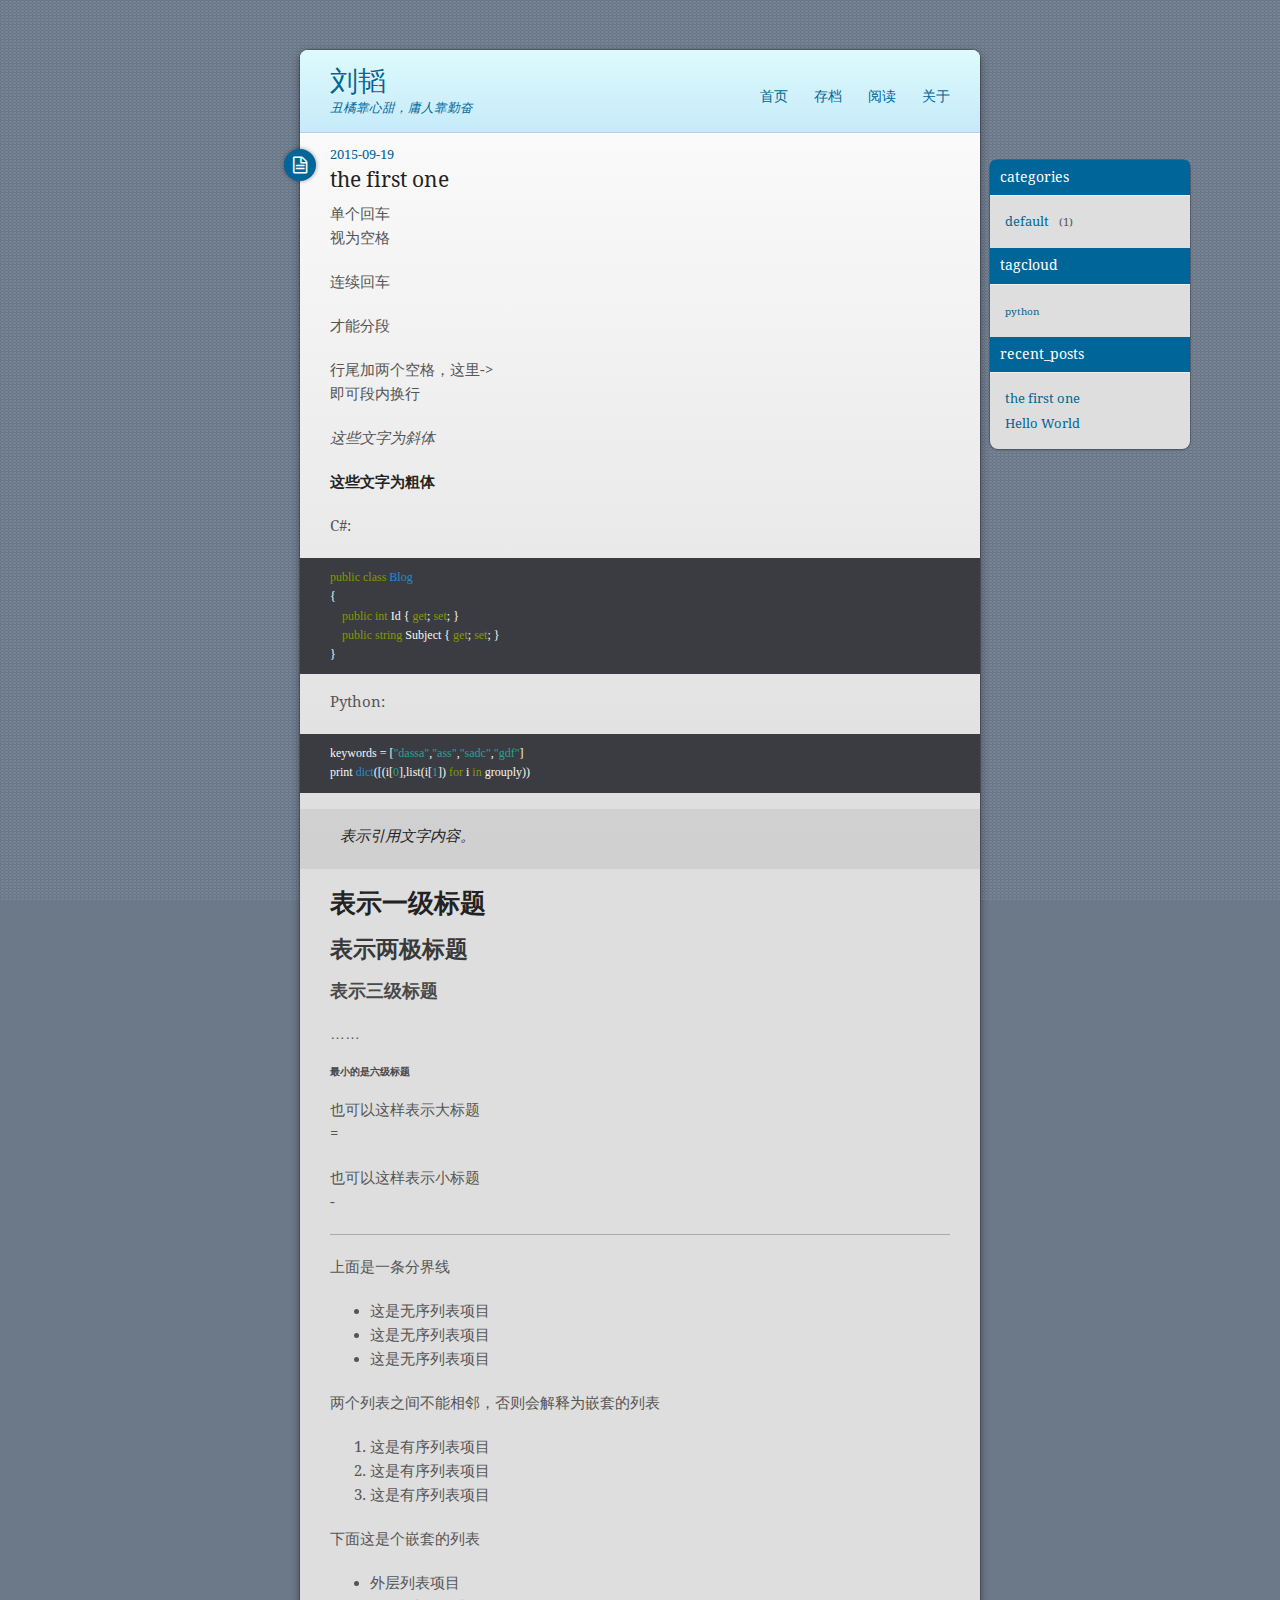
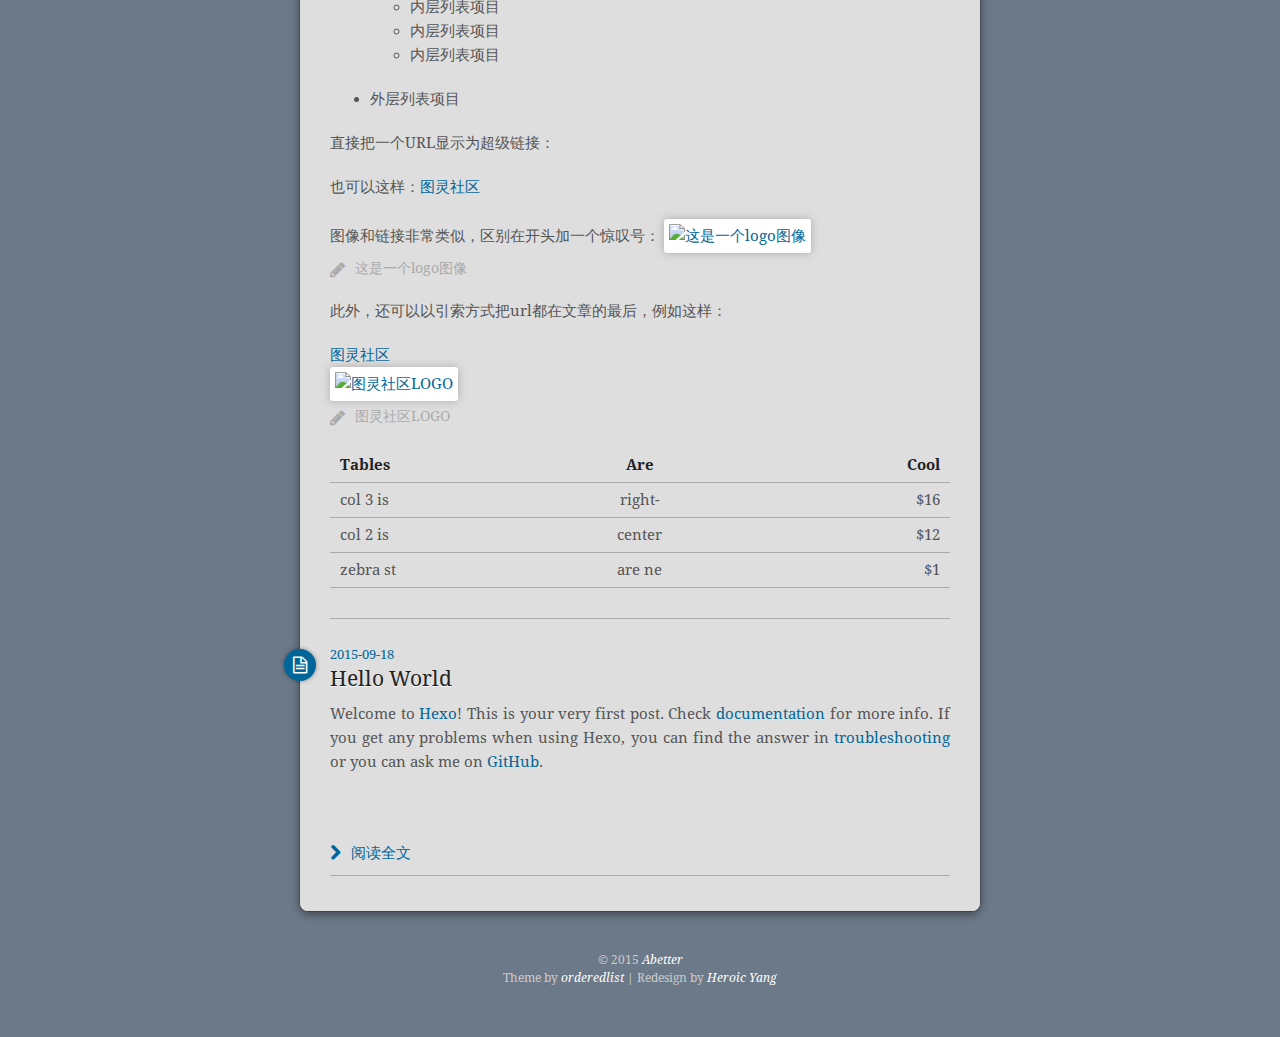
==== commit d958b02d: "Site updated: 2015-09-20 12:55:10" ====
--- a/index.html
+++ b/index.html
@@ -214,6 +214,46 @@
 
 </div>
   </div>
+  
+  <div id="sidebar" class="widgets-right">
+  
+<div class="widget category">
+  <h3 class="title">categories</h3>
+  <ul class="entry">
+  
+    <li><a href="/categories/default/">default</a><small>1</small></li>
+  
+  </ul>
+</div>
+
+
+  
+<div class="widget tagcloud">
+  <h3 class="title">tagcloud</h3>
+  <div class="entry">
+    <a href="/tags/python/" style="font-size: 10px;">python</a>
+  </div>
+</div>
+
+
+  
+<div class="widget tag">
+  <h3 class="title">recent_posts</h3>
+  <ul class="entry">
+    
+      <li>
+        <a href="/2015/09/19/the-first-one/">the first one</a>
+      </li>
+    
+      <li>
+        <a href="/2015/09/18/hello-world/">Hello World</a>
+      </li>
+    
+  </ul>
+</div>
+
+</div>
+  
   <footer id="footer"><div class="copyright">
   
   &copy; 2015 <a href="/">Abetter</a>
--- a/css/style.css
+++ b/css/style.css
@@ -1,4 +1,4 @@
-@import url("https://fonts.googleapis.com/css?family=Droid+Serif:400italic,700italic,400,700");
+@import url("font.css");
 @font-face {
   font-family: 'FontAwesome';
   font-style: normal;
@@ -17,7 +17,7 @@
 body {
   padding: 50px 0;
   margin: 0;
-  font: 1em/1.5 "Droid Serif", Helvetica Neue, Helvetica, Arial, sans-serif;
+  font: 14px/1.5 "Droid Serif", Helvetica Neue, Helvetica, Arial, sans-serif;
   color: #555;
   font-weight: 300;
 }
@@ -85,7 +85,6 @@
 }
 #header .nav {
   float: right;
-  font-size: 0.875em;
   font-family: "Droid Serif", Helvetica Neue, Helvetica, Arial, sans-serif;
   line-height: 2.5em;
 }
@@ -99,7 +98,7 @@
 #header h1 {
   margin: 0;
   padding: 0;
-  font-size: 1.5em;
+  font-size: 2em;
   font-weight: normal;
   line-height: 1.2;
   color: #069;
@@ -112,7 +111,7 @@
   margin: 0;
   color: #61778b;
   width: 300px;
-  font-size: 0.8125em;
+  font-size: 0.9em;
   font-style: italic;
 }
 article {
@@ -283,7 +282,7 @@
   color: #069;
 }
 article .entry {
-  font-size: 0.95em;
+  font-size: 15px;
   text-align: justify;
   line-height: 1.6;
 }
@@ -377,10 +376,10 @@
   font-family: Monaco, Bitstream Vera Sans Mono, Lucida Console, Terminal;
   color: #333;
   font-size: 0.8em;
-  overflow-x: scroll;
+  overflow-x: auto;
 }
 article .entry code {
-  font-size: 0.8em;
+  font-size: 1em;
 }
 article .entry pre {
   padding: 10px 30px;
@@ -450,7 +449,7 @@
   text-decoration: line-through;
 }
 article footer {
-  font-size: 0.875em;
+  font-size: 1.1em;
   border-top: 1px solid #aaa;
   padding: 10px 0 0 0;
   margin-top: 10px;
@@ -551,6 +550,122 @@
 }
 .archives-wrapper .archives > article header .title {
   font-size: 1.1em;
+}
+#sidebar {
+  line-height: 1.8em;
+  background: #dedede;
+}
+#sidebar .widget {
+  word-wrap: break-word;
+}
+#sidebar .widget .title {
+  color: #fff;
+  padding: 5px 10px;
+  margin: 0;
+  font-size: 1em;
+  border-bottom: 1px solid #eee;
+  font-weight: normal;
+  background: #069;
+}
+#sidebar .widget:first-child .title {
+  -webkit-border-radius: 5px 5px 0 0;
+  border-radius: 5px 5px 0 0;
+}
+@media screen and (max-width: 740px) {
+  #sidebar .widget:first-child .title {
+    -webkit-border-radius: 0;
+    border-radius: 0;
+  }
+}
+#sidebar .widget .entry {
+  font-size: 0.9em;
+  padding: 13px 5px 13px 15px;
+}
+#sidebar .widget .entry a:hover {
+  color: #003175;
+}
+#sidebar .widget ul,
+#sidebar .widget ol,
+#sidebar .widget dl {
+  list-style: none;
+  padding: 0;
+  margin: 0;
+}
+#sidebar .widget ul ul,
+#sidebar .widget ol ul,
+#sidebar .widget dl ul,
+#sidebar .widget ul ol,
+#sidebar .widget ol ol,
+#sidebar .widget dl ol,
+#sidebar .widget ul dl,
+#sidebar .widget ol dl,
+#sidebar .widget dl dl {
+  list-style: disc;
+  margin-left: 20px;
+}
+#sidebar .category small {
+  margin-left: 10px;
+  color: color-meta;
+}
+#sidebar .category small:before {
+  content: '(';
+}
+#sidebar .category small:after {
+  content: ')';
+}
+#sidebar .tagcloud a {
+  margin-right: 10px;
+  display: inline-block;
+}
+.widgets-right {
+  width: 200px;
+  position: absolute;
+  top: 160px;
+  left: 50%;
+  margin-left: 350px;
+  -webkit-border-radius: 8px;
+  border-radius: 8px;
+  -webkit-box-shadow: rgba(0,0,0,0.2) 0 0 0 1px, rgba(0,0,0,0.2) 0 1px 3px;
+  box-shadow: rgba(0,0,0,0.2) 0 0 0 1px, rgba(0,0,0,0.2) 0 1px 3px;
+}
+@media screen and (max-width: 1130px) {
+  .widgets-right {
+    position: static;
+    top: auto;
+    left: auto;
+    margin: 15px auto 0;
+    width: 680px;
+  }
+}
+@media screen and (max-width: 740px) {
+  .widgets-right {
+    position: static;
+    top: auto;
+    left: auto;
+    margin: 15px auto 0;
+    width: 100%;
+    -webkit-border-radius: 0;
+    border-radius: 0;
+    -webkit-box-shadow: none;
+    box-shadow: none;
+  }
+}
+.widgets-bottom {
+  width: 680px;
+  margin: 15px auto 0;
+  -webkit-border-radius: 8px;
+  border-radius: 8px;
+  -webkit-box-shadow: rgba(0,0,0,0.2) 0 0 0 1px, rgba(0,0,0,0.2) 0 1px 3px;
+  box-shadow: rgba(0,0,0,0.2) 0 0 0 1px, rgba(0,0,0,0.2) 0 1px 3px;
+}
+@media screen and (max-width: 740px) {
+  .widgets-bottom {
+    width: 100%;
+    -webkit-border-radius: 0;
+    border-radius: 0;
+    -webkit-box-shadow: none;
+    box-shadow: none;
+  }
 }
 #footer {
   width: 680px;
@@ -565,6 +680,55 @@
   color: #fff;
   font-style: italic;
 }
+#rightfix {
+  position: fixed;
+  left: 50%;
+  bottom: 10px;
+  margin-left: 360px;
+  width: 45px;
+  z-index: 999;
+}
+#rightfix .fix_btn {
+  display: block;
+  width: 45px;
+  height: 45px;
+  -webkit-border-radius: 5px;
+  border-radius: 5px;
+  background: #1e1e1e;
+  opacity: 0.6;
+  -ms-filter: "progid:DXImageTransform.Microsoft.Alpha(Opacity=60)";
+  filter: alpha(opacity=60);
+  cursor: pointer;
+  position: relative;
+  margin-top: 3px;
+}
+#gotop i {
+  position: absolute;
+  width: 0px;
+  height: 0px;
+  overflow: hidden;
+  border: 10px solid #1e1e1e;
+  border-bottom-color: #fff;
+  top: 6px;
+  left: 12px;
+}
+#gocomm i {
+  position: absolute;
+  width: 20px;
+  height: 12px;
+  border: 2px solid #fff;
+  border-left: none;
+  border-right: none;
+  top: 15px;
+  left: 12px;
+}
+#gocomm i i {
+  top: 5px;
+  left: 0;
+  height: auto;
+  border-top: 2px solid #fff;
+  border-bottom: none;
+}
 @media screen and (max-width: 740px) {
   body {
     padding: 0;
@@ -583,6 +747,12 @@
     padding: 10px;
     width: auto;
     text-align: left;
+  }
+  #rightfix {
+    right: 5px;
+    bottom: 5px;
+    left: auto;
+    margin-left: auto;
   }
 }
 @media screen and (max-width: 580px) {
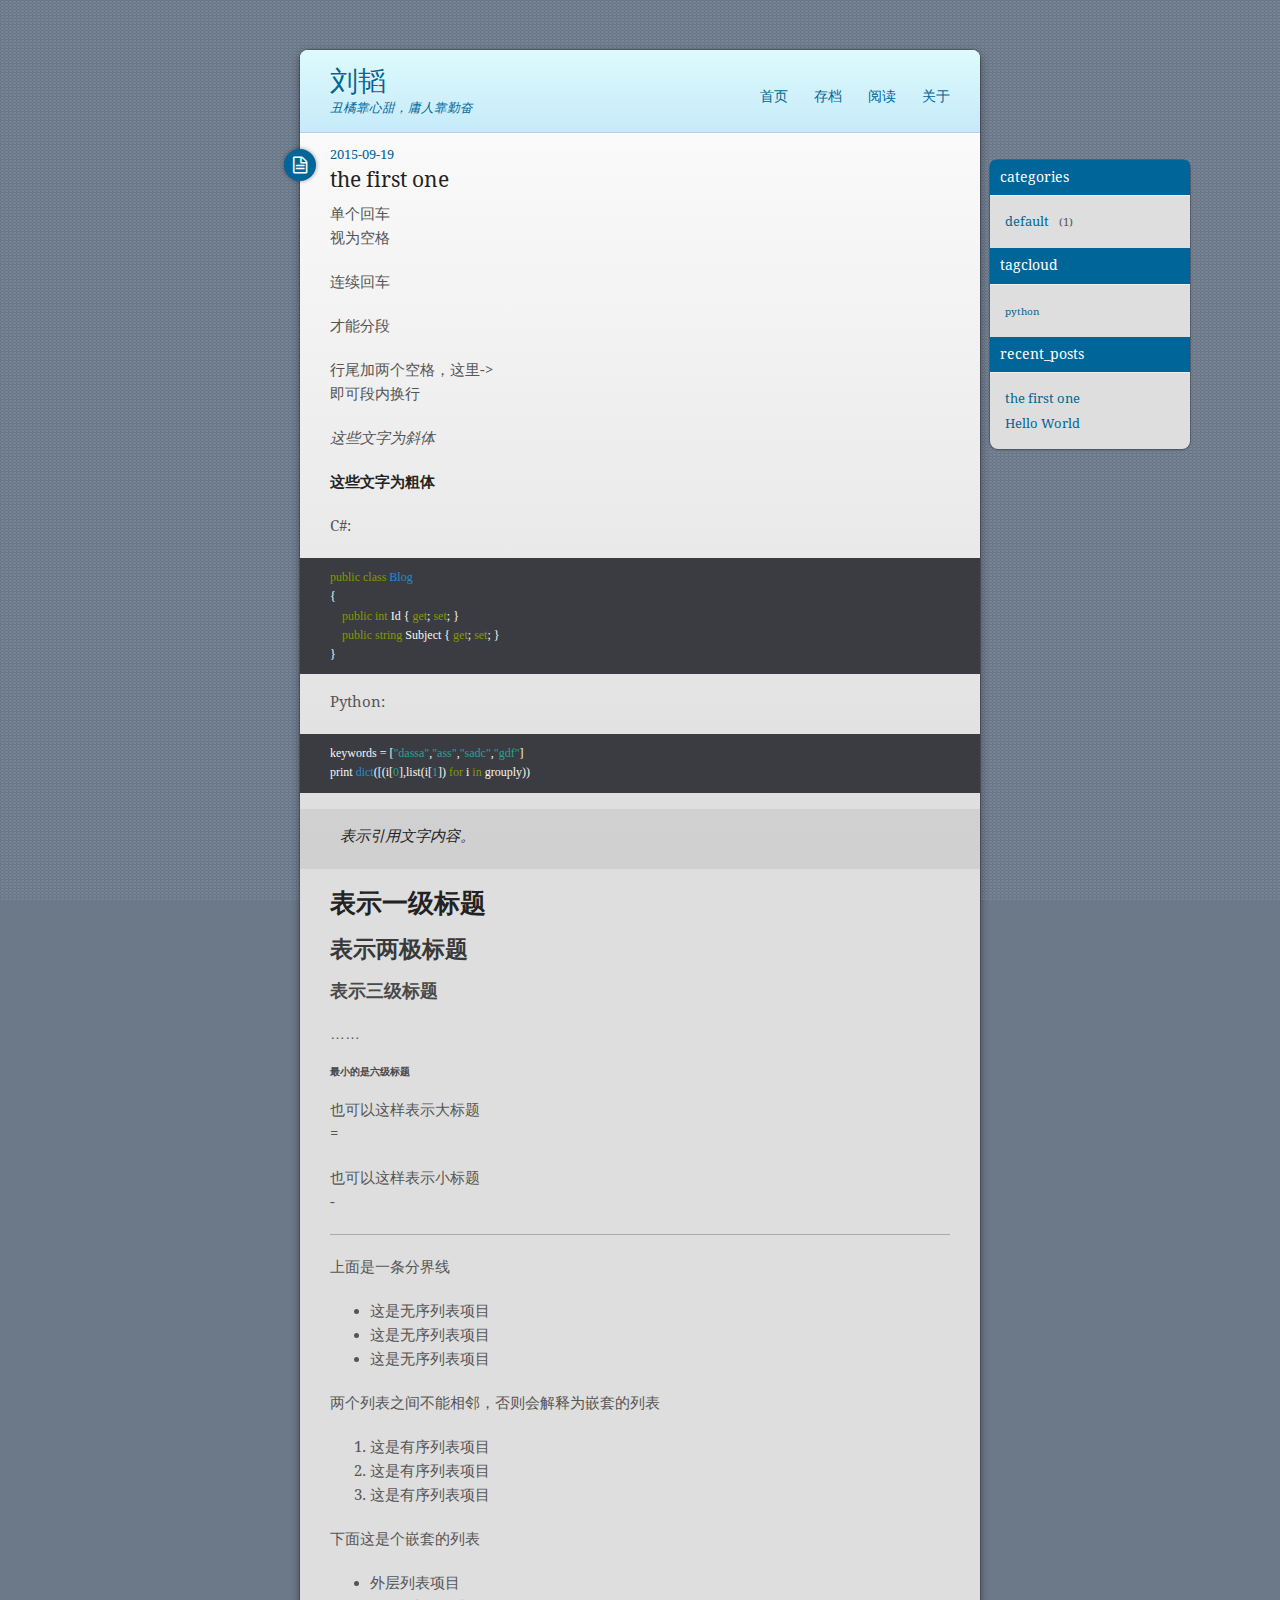
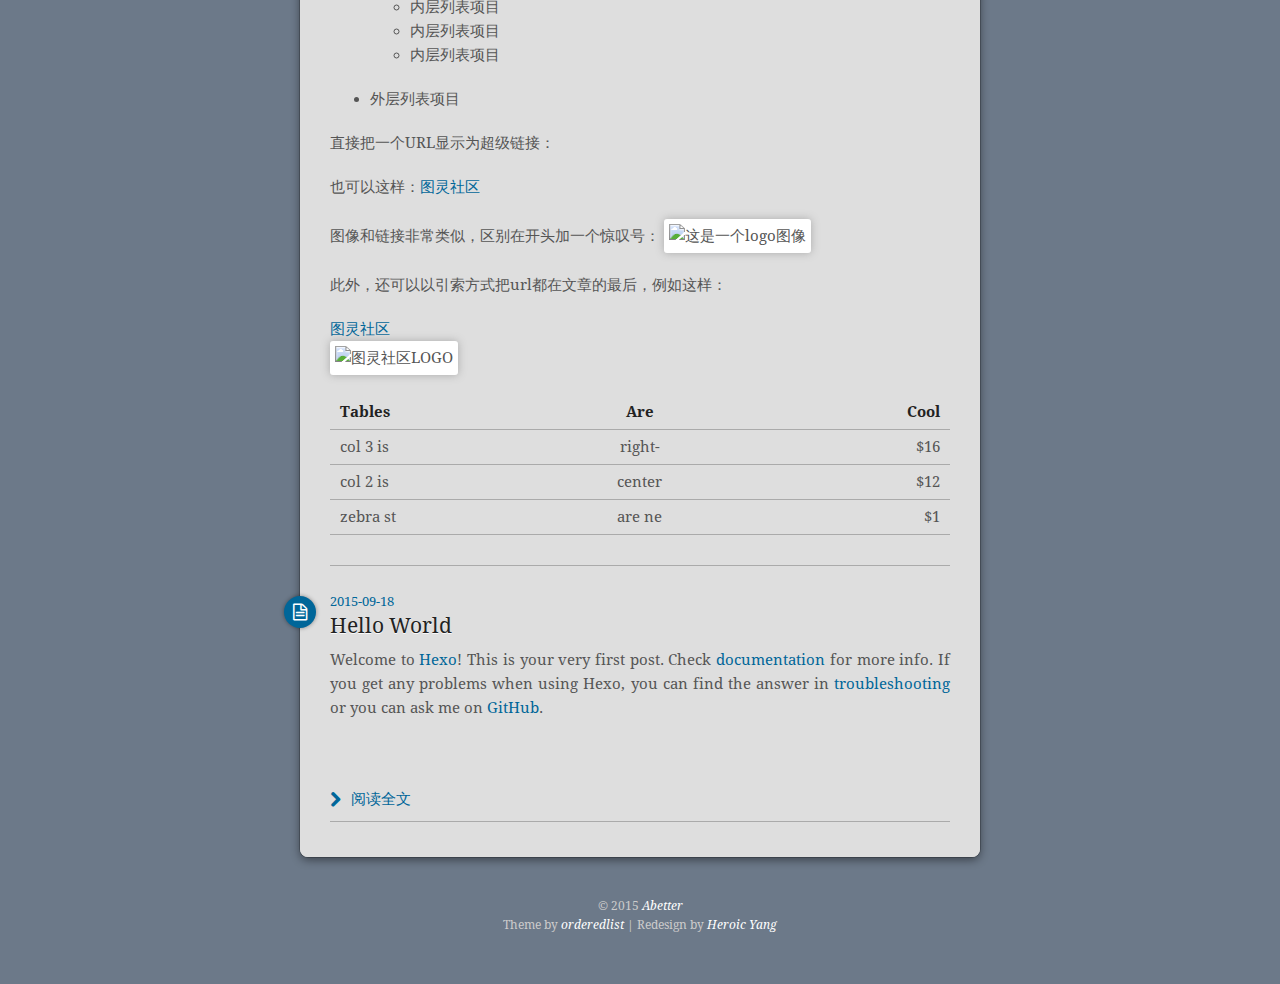
==== commit e5f6037e: "Site updated: 2015-09-20 13:16:11" ====
--- a/index.html
+++ b/index.html
@@ -265,24 +265,49 @@
   Redesign by <a href="http://heroicyang.com/" target="_blank">Heroic Yang</a>
 </div>
 <div class="clearfix"></div></footer>
-  <script src="//ajax.googleapis.com/ajax/libs/jquery/1.8/jquery.min.js"></script>
+  <script src="//lib.sinaapp.com/js/jquery/1.8/jquery.min.js"></script>
 <script src="/js/scale.fix.js"></script>
 <script src="/js/jquery.imagesloaded.min.js"></script>
 <script src="/js/gallery.js"></script>
 
 
 <script type="text/javascript">
-  var duoshuoQuery = { short_name: 'Adbetter' };
+var duoshuoQuery = {short_name:"Adbetter"};
   (function() {
     var ds = document.createElement('script');
-    ds.type = 'text/javascript';
-    ds.async = true;
-    ds.src = 'http://static.duoshuo.com/embed.js';
+    ds.type = 'text/javascript';ds.async = true;
+    ds.src = (document.location.protocol == 'https:' ? 'https:' : 'http:') + '//static.duoshuo.com/embed.js';
     ds.charset = 'UTF-8';
-    (document.getElementsByTagName('head')[0] || document.getElementsByTagName('body')[0]).appendChild(ds);
+    (document.getElementsByTagName('head')[0] 
+     || document.getElementsByTagName('body')[0]).appendChild(ds);
   })();
 </script>
 
+
+<div id="rightfix" style="display:none;">
+
+
+<a href="javascript:void(0)" id="gotop" class="fix_btn" onclick="gotop();" title="回到顶部"><i></i></a>
+<script>
+  function gotop(){
+    $('html,body').animate({
+        scrollTop : '0px'
+      }, 800);
+  }
+  $(function(){
+    _rightfix = $('#rightfix');
+    $(window).scroll(function(){
+      $sollTop = document.documentElement.scrollTop + document.body.scrollTop;
+      if($sollTop > 350){
+        _rightfix.show();
+      }else{
+        _rightfix.hide();
+      }
+    });
+  });
+</script>
+
+</div>
 
 
 <link rel="stylesheet" href="/fancybox/jquery.fancybox.css" media="screen" type="text/css">
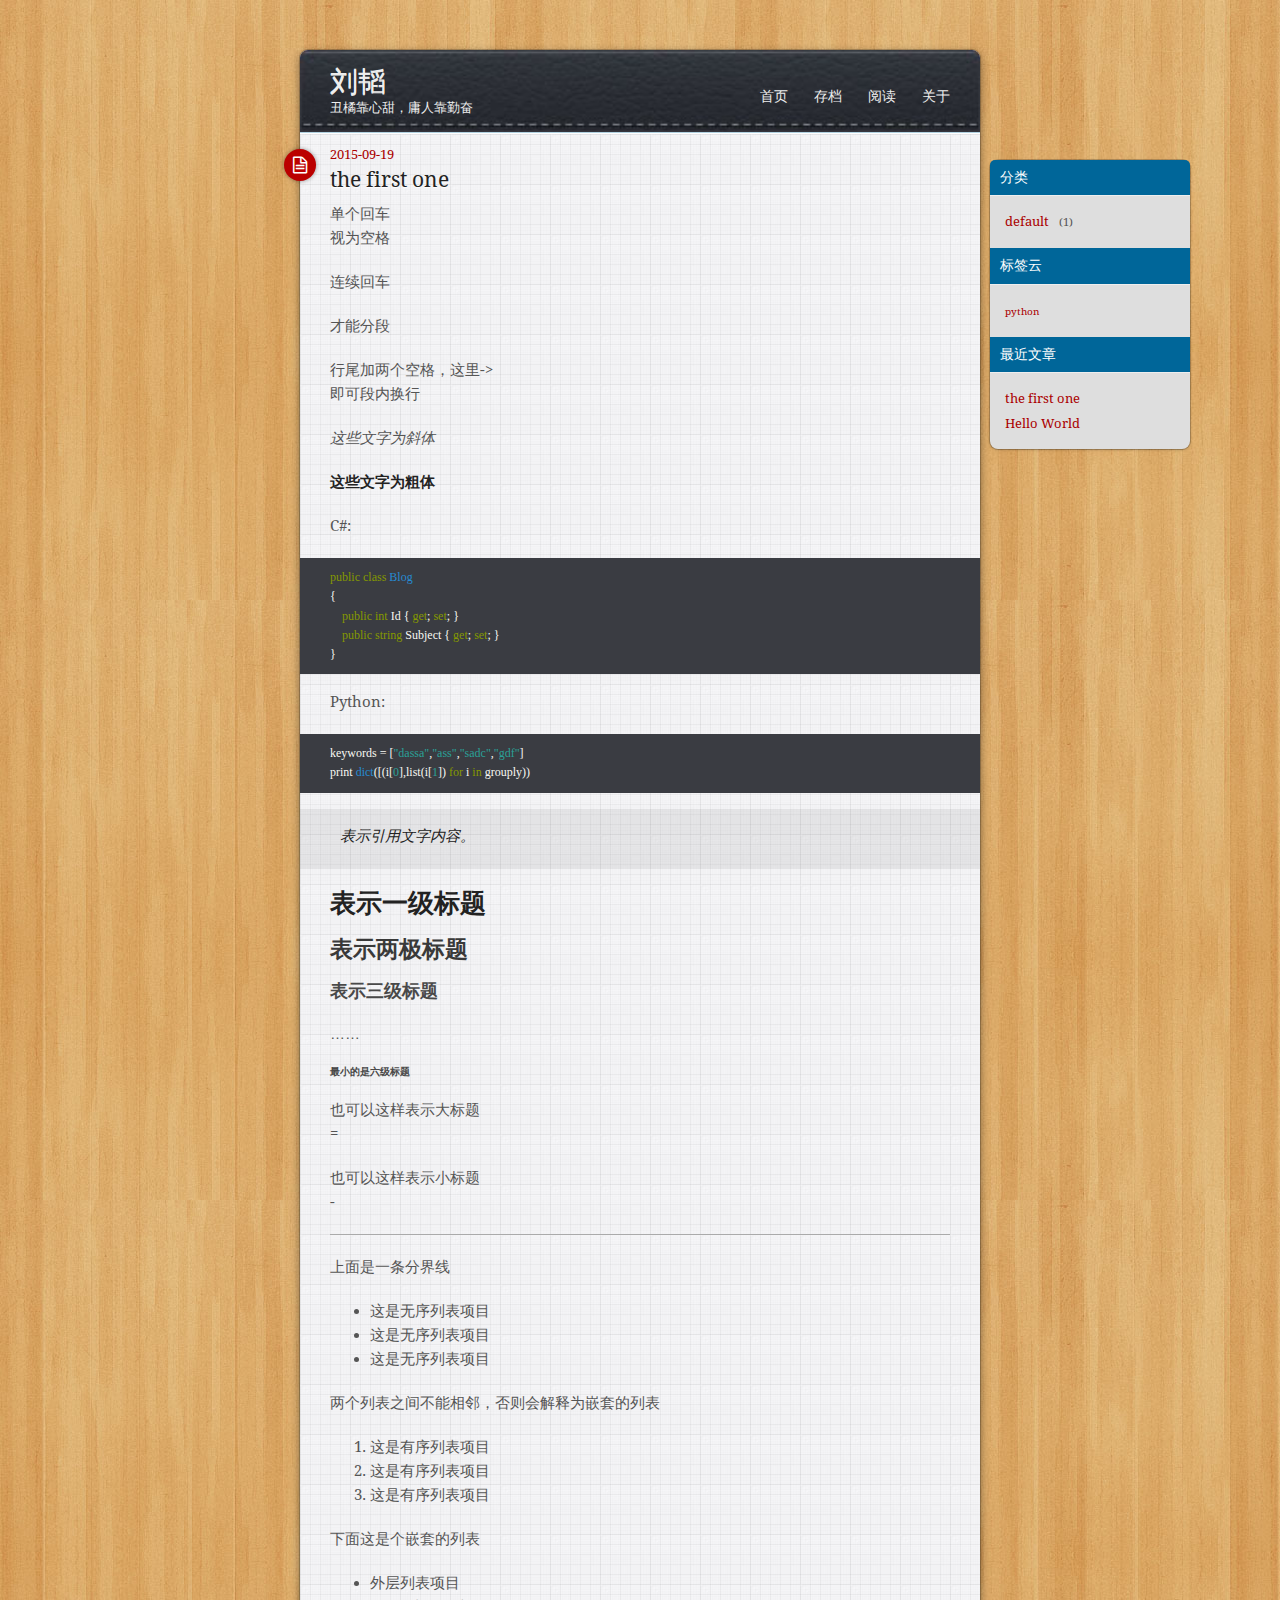
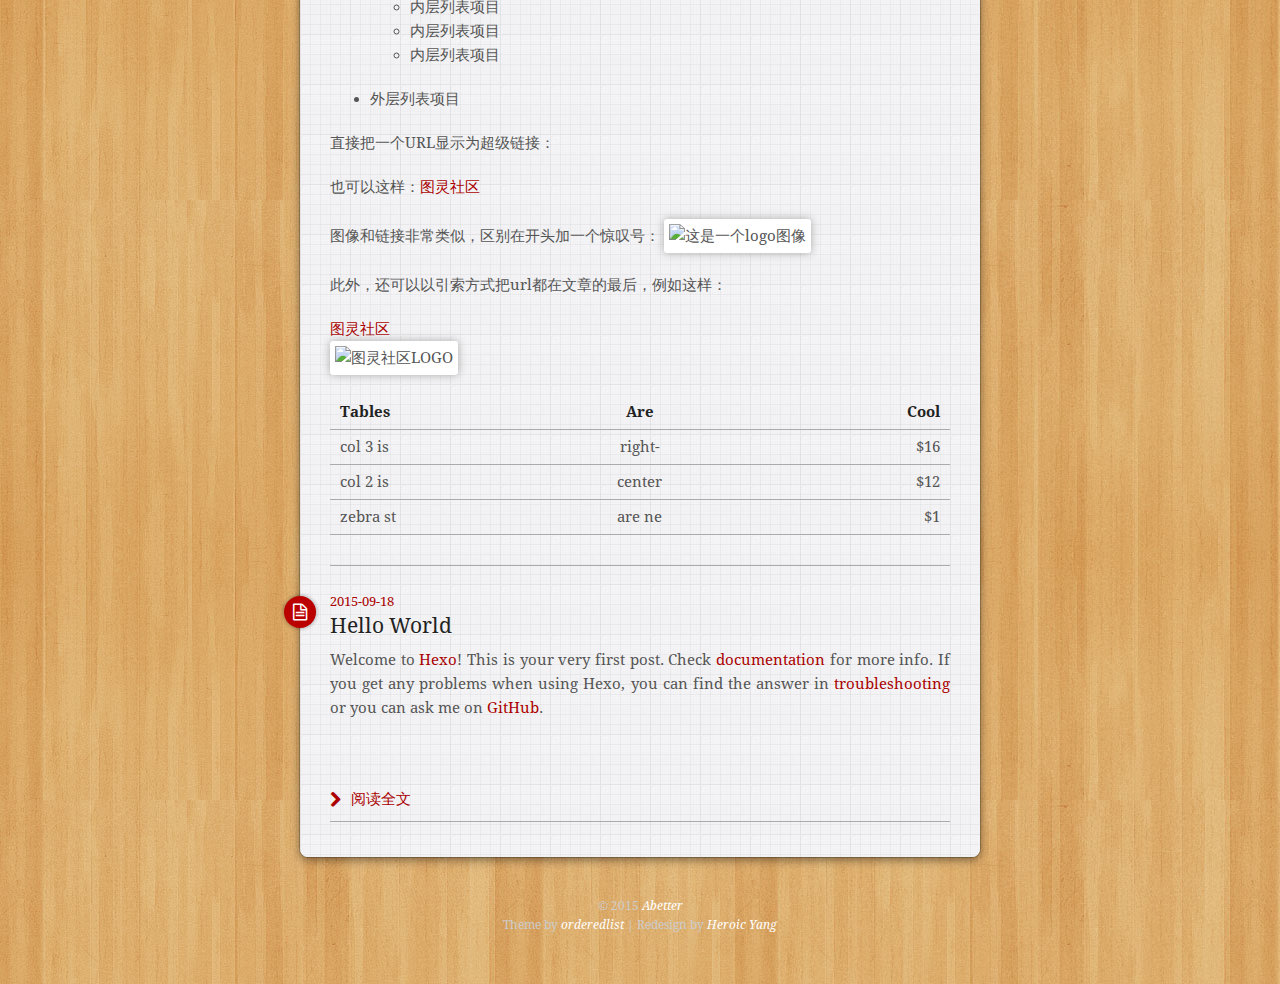
==== commit 40bf8ba7: "Site updated: 2015-09-21 15:23:36" ====
--- a/index.html
+++ b/index.html
@@ -218,7 +218,7 @@
   <div id="sidebar" class="widgets-right">
   
 <div class="widget category">
-  <h3 class="title">categories</h3>
+  <h3 class="title">分类</h3>
   <ul class="entry">
   
     <li><a href="/categories/default/">default</a><small>1</small></li>
@@ -227,18 +227,20 @@
 </div>
 
 
+
   
 <div class="widget tagcloud">
-  <h3 class="title">tagcloud</h3>
+  <h3 class="title">标签云</h3>
   <div class="entry">
     <a href="/tags/python/" style="font-size: 10px;">python</a>
   </div>
 </div>
 
 
+
   
 <div class="widget tag">
-  <h3 class="title">recent_posts</h3>
+  <h3 class="title">最近文章</h3>
   <ul class="entry">
     
       <li>
@@ -251,6 +253,7 @@
     
   </ul>
 </div>
+
 
 </div>
   
@@ -272,7 +275,7 @@
 
 
 <script type="text/javascript">
-var duoshuoQuery = {short_name:"Adbetter"};
+var duoshuoQuery = {short_name:"Abetter"};
   (function() {
     var ds = document.createElement('script');
     ds.type = 'text/javascript';ds.async = true;
--- a/css/style.css
+++ b/css/style.css
@@ -6,12 +6,12 @@
   src: url("fonts/fontawesome-webfont.eot?#iefix") format('embedded-opentype'), url("fonts/fontawesome-webfont.woff") format('woff'), url("fonts/fontawesome-webfont.ttf") format('truetype'), url("fonts/fontawesome-webfont.svg#FontAwesomeRegular") format('svg');
 }
 html {
-  background: #6c7989;
-  background: #6c7989 -webkit-linear-gradient(#6c7989, #434b55) fixed;
-  background: #6c7989 -moz-linear-gradient(#6c7989, #434b55) fixed;
-  background: #6c7989 -o-linear-gradient(#6c7989, #434b55) fixed;
-  background: #6c7989 -ms-linear-gradient(#6c7989, #434b55) fixed;
-  background: #6c7989 linear-gradient(#6c7989, #434b55) fixed;
+  background: #fff;
+  background: #fff -webkit-linear-gradient(#6c7989, #434b55) fixed;
+  background: #fff -moz-linear-gradient(#6c7989, #434b55) fixed;
+  background: #fff -o-linear-gradient(#6c7989, #434b55) fixed;
+  background: #fff -ms-linear-gradient(#6c7989, #434b55) fixed;
+  background: #fff linear-gradient(#6c7989, #434b55) fixed;
   background-image: url("images/checker.png");
 }
 body {
@@ -20,6 +20,7 @@
   font: 14px/1.5 "Droid Serif", Helvetica Neue, Helvetica, Arial, sans-serif;
   color: #555;
   font-weight: 300;
+  background: url("images/bg.jpg") top left;
 }
 .wrapper {
   width: 680px;
@@ -36,7 +37,7 @@
   display: block;
 }
 a {
-  color: #069;
+  color: #a00;
   text-decoration: none;
 }
 p {
@@ -48,11 +49,7 @@
   font-weight: 700;
 }
 .content {
-  background: -webkit-linear-gradient(#fafafa, #dedede 700px);
-  background: -moz-linear-gradient(#fafafa, #dedede 700px);
-  background: -o-linear-gradient(#fafafa, #dedede 700px);
-  background: -ms-linear-gradient(#fafafa, #dedede 700px);
-  background: linear-gradient(#fafafa, #dedede 700px);
+  background: url("images/paper.jpg");
   -webkit-border-radius: 0 0 8px 8px;
   border-radius: 0 0 8px 8px;
   border-top: 1px solid #fff;
@@ -71,11 +68,10 @@
 #header {
   -webkit-border-radius: 8px 8px 0 0;
   border-radius: 8px 8px 0 0;
-  background: #c6eafa -webkit-linear-gradient(#ddfbfc, #c6eafa);
-  background: #c6eafa -moz-linear-gradient(#ddfbfc, #c6eafa);
-  background: #c6eafa -o-linear-gradient(#ddfbfc, #c6eafa);
-  background: #c6eafa -ms-linear-gradient(#ddfbfc, #c6eafa);
-  background: #c6eafa linear-gradient(#ddfbfc, #c6eafa);
+  background: url("images/header.jpg");
+  -webkit-background-size: 100% 100%;
+  -moz-background-size: 100% 100%;
+  background-size: 100% 100%;
   position: relative;
   padding: 15px 30px;
   border-bottom: 1px solid #b2d2e1;
@@ -112,7 +108,9 @@
   color: #61778b;
   width: 300px;
   font-size: 0.9em;
-  font-style: italic;
+}
+#header a {
+  color: #eee;
 }
 article {
   padding: 15px 30px;
@@ -242,7 +240,7 @@
   left: 0px;
   margin-left: -46px;
   color: #fff;
-  background: #069;
+  background: #b00;
   -webkit-border-radius: 100em;
   border-radius: 100em;
   -webkit-box-shadow: 0 0 4px rgba(0,0,0,0.4);
@@ -279,7 +277,7 @@
   color: #222;
 }
 article header .title a:hover {
-  color: #069;
+  color: #a00;
 }
 article .entry {
   font-size: 15px;
@@ -500,7 +498,7 @@
   display: block;
   padding: 5px 10px;
   font-family: "Droid Serif", Helvetica Neue, Helvetica, Arial, sans-serif;
-  background: #069;
+  background: #a00;
   color: #fff;
   text-decoration: none;
 }
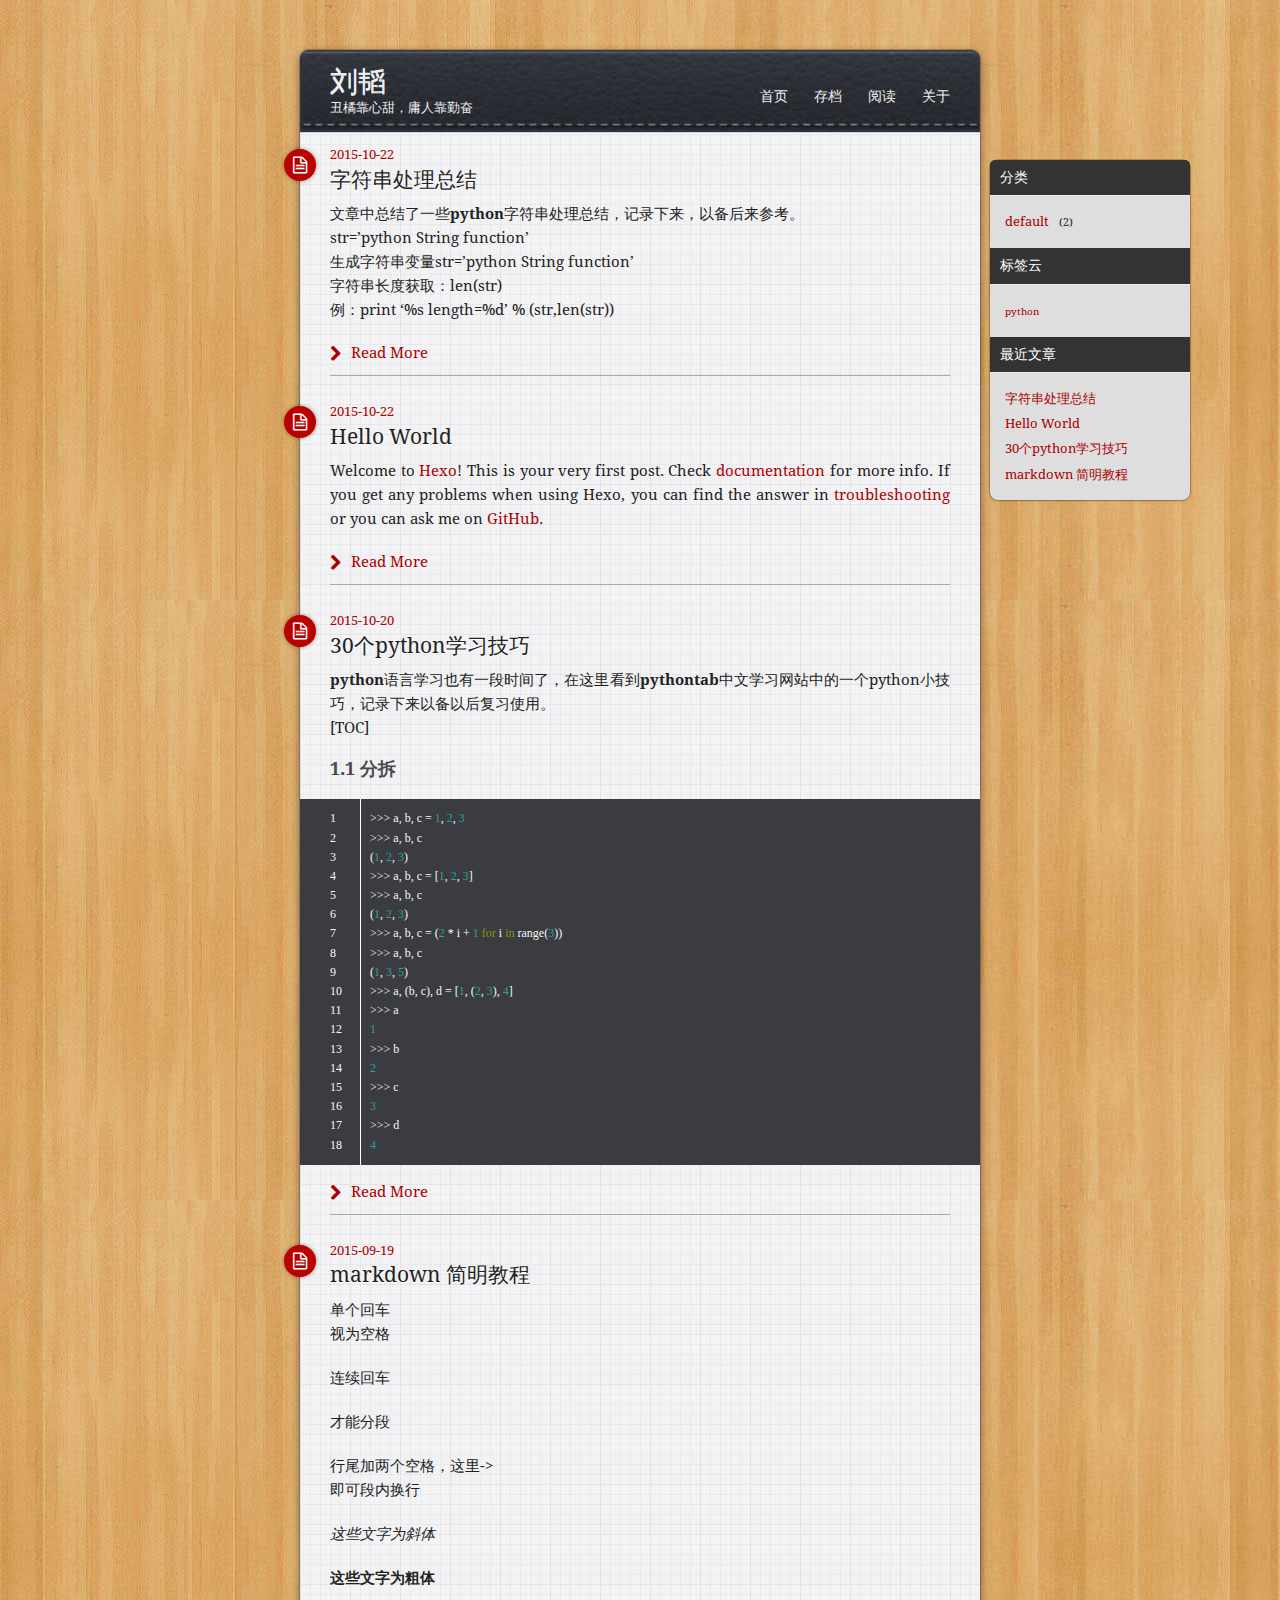
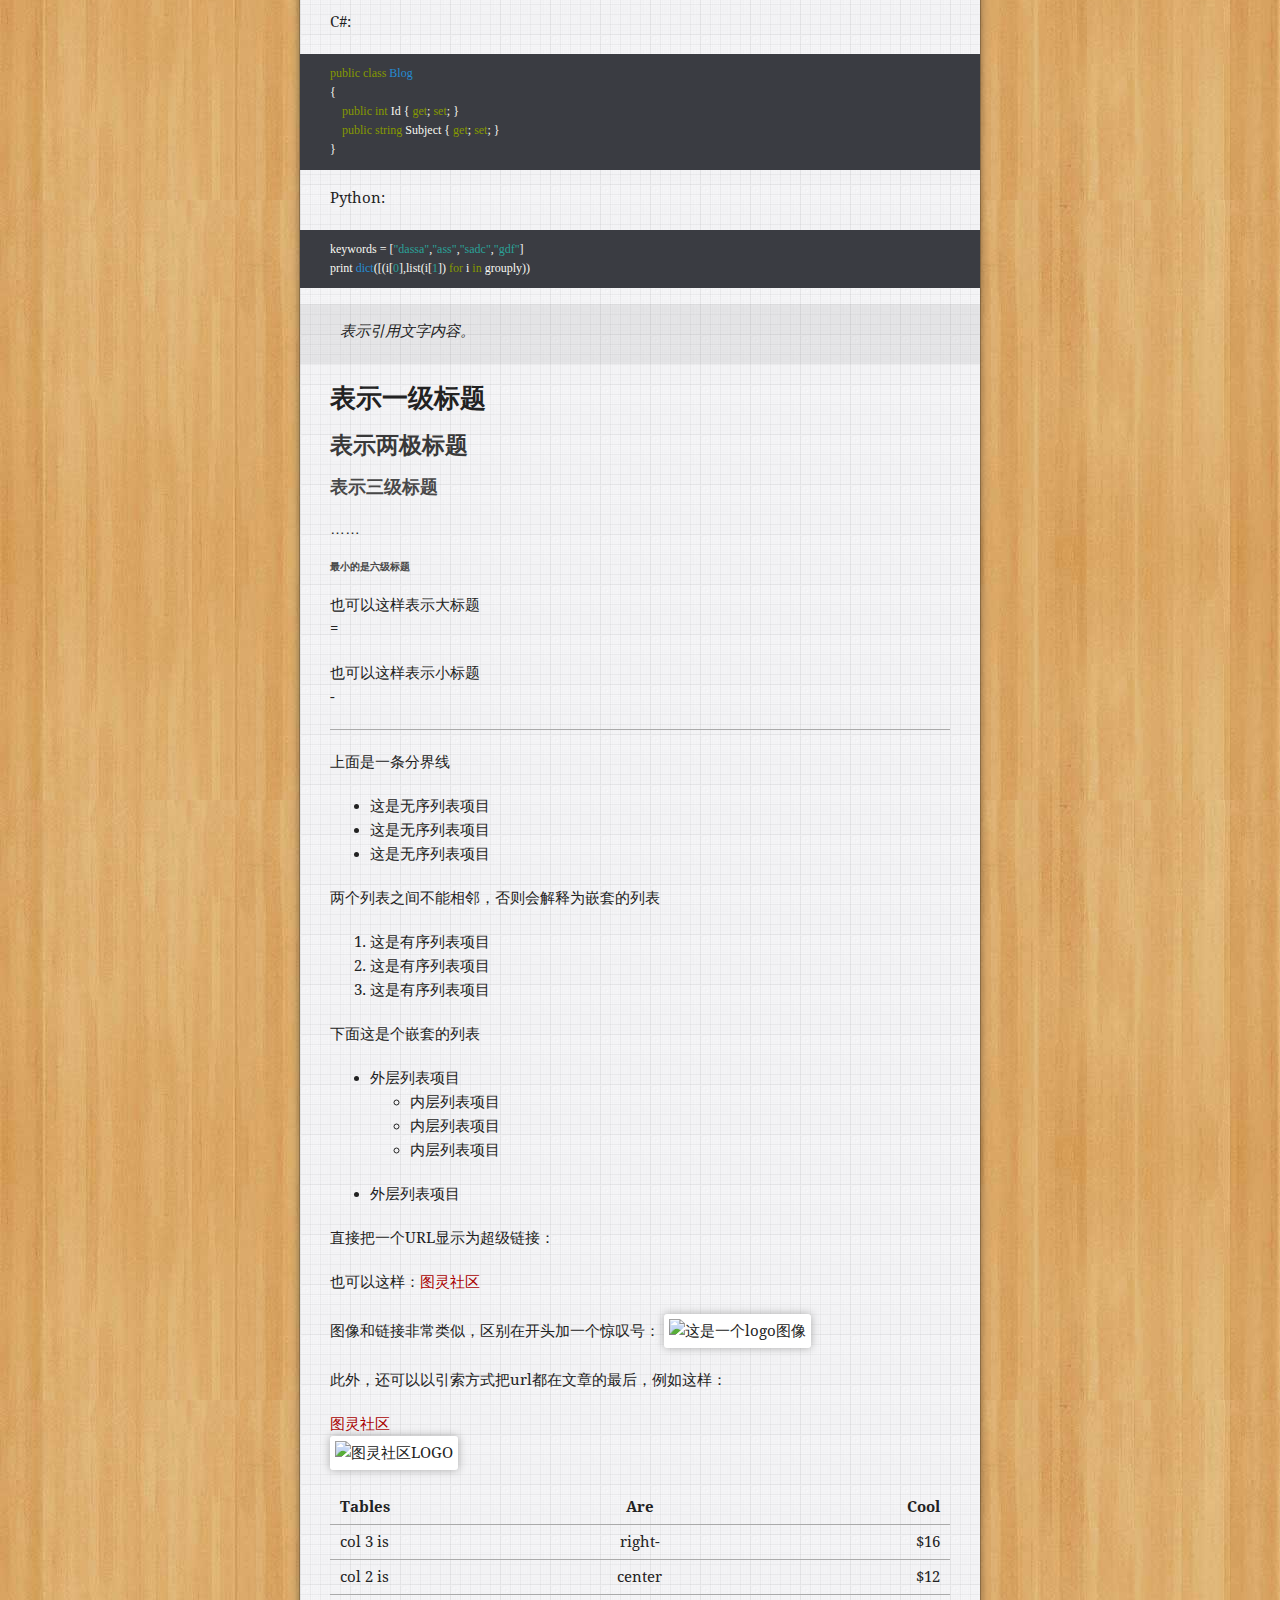
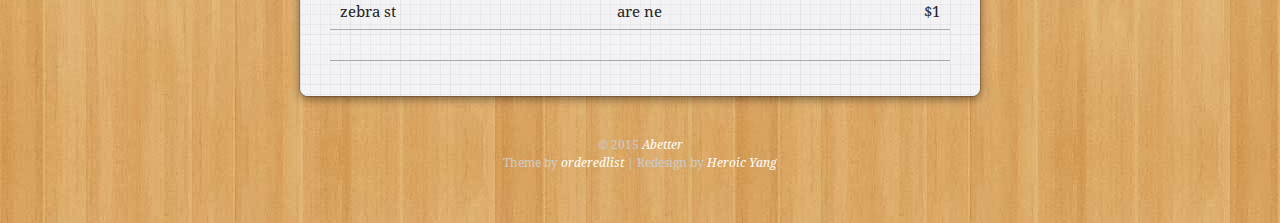
==== commit 571d66f5: "Site updated: 2015-10-22 14:02:23" ====
--- a/index.html
+++ b/index.html
@@ -62,6 +62,121 @@
   <header>
     
       <div class="icon"></div>
+      <a href="/2015/10/22/strings-md/">
+  <time datetime="2015-10-22T04:02:23.000Z">
+    2015-10-22
+  </time>
+</a>
+    
+    
+  
+    <h1 class="title"><a href="/2015/10/22/strings-md/">字符串处理总结</a></h1>
+  
+
+  </header>
+  
+  <div class="entry">
+    
+      <p>文章中总结了一些<strong>python</strong>字符串处理总结，记录下来，以备后来参考。<br>str=’python String function’<br>生成字符串变量str=’python String function’<br>字符串长度获取：len(str)<br>例：print ‘%s length=%d’ % (str,len(str))</p>
+    
+  </div>
+  <footer class="end-sep">
+    
+      
+        <div class="alignleft">
+          <a href="/2015/10/22/strings-md/#more" class="more-link">Read More</a>
+        </div>
+      
+      
+    
+    <div class="clearfix"></div>
+  </footer>
+</article>
+
+
+
+  
+    <article class="post">
+  <header>
+    
+      <div class="icon"></div>
+      <a href="/2015/10/22/hello-world/">
+  <time datetime="2015-10-22T03:54:36.000Z">
+    2015-10-22
+  </time>
+</a>
+    
+    
+  
+    <h1 class="title"><a href="/2015/10/22/hello-world/">Hello World</a></h1>
+  
+
+  </header>
+  
+  <div class="entry">
+    
+      <p>Welcome to <a href="http://hexo.io/">Hexo</a>! This is your very first post. Check <a href="http://hexo.io/docs/">documentation</a> for more info. If you get any problems when using Hexo, you can find the answer in <a href="http://hexo.io/docs/troubleshooting.html">troubleshooting</a> or you can ask me on <a href="https://github.com/hexojs/hexo/issues">GitHub</a>.</p>
+    
+  </div>
+  <footer class="end-sep">
+    
+      
+        <div class="alignleft">
+          <a href="/2015/10/22/hello-world/#more" class="more-link">Read More</a>
+        </div>
+      
+      
+    
+    <div class="clearfix"></div>
+  </footer>
+</article>
+
+
+
+  
+    <article class="post">
+  <header>
+    
+      <div class="icon"></div>
+      <a href="/2015/10/20/python30skills/">
+  <time datetime="2015-10-20T15:43:32.000Z">
+    2015-10-20
+  </time>
+</a>
+    
+    
+  
+    <h1 class="title"><a href="/2015/10/20/python30skills/">30个python学习技巧</a></h1>
+  
+
+  </header>
+  
+  <div class="entry">
+    
+      <p><strong>python</strong>语言学习也有一段时间了，在这里看到<strong>pythontab</strong>中文学习网站中的一个python小技巧，记录下来以备以后复习使用。<br>[TOC]</p>
+<h3 id="1-1_分拆">1.1 分拆</h3><figure class="highlight python"><table><tr><td class="gutter"><pre><span class="line">1</span><br><span class="line">2</span><br><span class="line">3</span><br><span class="line">4</span><br><span class="line">5</span><br><span class="line">6</span><br><span class="line">7</span><br><span class="line">8</span><br><span class="line">9</span><br><span class="line">10</span><br><span class="line">11</span><br><span class="line">12</span><br><span class="line">13</span><br><span class="line">14</span><br><span class="line">15</span><br><span class="line">16</span><br><span class="line">17</span><br><span class="line">18</span><br></pre></td><td class="code"><pre><span class="line"><span class="prompt">&gt;&gt;&gt; </span>a, b, c = <span class="number">1</span>, <span class="number">2</span>, <span class="number">3</span> </span><br><span class="line"><span class="prompt">&gt;&gt;&gt; </span>a, b, c  </span><br><span class="line">(<span class="number">1</span>, <span class="number">2</span>, <span class="number">3</span>)  </span><br><span class="line"><span class="prompt">&gt;&gt;&gt; </span>a, b, c = [<span class="number">1</span>, <span class="number">2</span>, <span class="number">3</span>]  </span><br><span class="line"><span class="prompt">&gt;&gt;&gt; </span>a, b, c</span><br><span class="line">(<span class="number">1</span>, <span class="number">2</span>, <span class="number">3</span>)  </span><br><span class="line"><span class="prompt">&gt;&gt;&gt; </span>a, b, c = (<span class="number">2</span> * i + <span class="number">1</span> <span class="keyword">for</span> i <span class="keyword">in</span> range(<span class="number">3</span>))  </span><br><span class="line"><span class="prompt">&gt;&gt;&gt; </span>a, b, c  </span><br><span class="line">(<span class="number">1</span>, <span class="number">3</span>, <span class="number">5</span>)  </span><br><span class="line"><span class="prompt">&gt;&gt;&gt; </span>a, (b, c), d = [<span class="number">1</span>, (<span class="number">2</span>, <span class="number">3</span>), <span class="number">4</span>]  </span><br><span class="line"><span class="prompt">&gt;&gt;&gt; </span>a  </span><br><span class="line"><span class="number">1</span> </span><br><span class="line"><span class="prompt">&gt;&gt;&gt; </span>b  </span><br><span class="line"><span class="number">2</span> </span><br><span class="line"><span class="prompt">&gt;&gt;&gt; </span>c  </span><br><span class="line"><span class="number">3</span> </span><br><span class="line"><span class="prompt">&gt;&gt;&gt; </span>d  </span><br><span class="line"><span class="number">4</span></span><br></pre></td></tr></table></figure>
+    
+  </div>
+  <footer class="end-sep">
+    
+      
+        <div class="alignleft">
+          <a href="/2015/10/20/python30skills/#more" class="more-link">Read More</a>
+        </div>
+      
+      
+    
+    <div class="clearfix"></div>
+  </footer>
+</article>
+
+
+
+  
+    <article class="post">
+  <header>
+    
+      <div class="icon"></div>
       <a href="/2015/09/19/the-first-one/">
   <time datetime="2015-09-19T03:41:15.000Z">
     2015-09-19
@@ -70,7 +185,7 @@
     
     
   
-    <h1 class="title"><a href="/2015/09/19/the-first-one/">the first one</a></h1>
+    <h1 class="title"><a href="/2015/09/19/the-first-one/">markdown 简明教程</a></h1>
   
 
   </header>
@@ -167,44 +282,6 @@
 
 
   
-    <article class="post">
-  <header>
-    
-      <div class="icon"></div>
-      <a href="/2015/09/18/hello-world/">
-  <time datetime="2015-09-18T15:18:25.000Z">
-    2015-09-18
-  </time>
-</a>
-    
-    
-  
-    <h1 class="title"><a href="/2015/09/18/hello-world/">Hello World</a></h1>
-  
-
-  </header>
-  
-  <div class="entry">
-    
-      <p>Welcome to <a href="http://hexo.io/">Hexo</a>! This is your very first post. Check <a href="http://hexo.io/docs/">documentation</a> for more info. If you get any problems when using Hexo, you can find the answer in <a href="http://hexo.io/docs/troubleshooting.html">troubleshooting</a> or you can ask me on <a href="https://github.com/hexojs/hexo/issues">GitHub</a>.
-    
-  </div>
-  <footer class="end-sep">
-    
-      
-        <div class="alignleft">
-          <a href="/2015/09/18/hello-world/#more" class="more-link">阅读全文</a>
-        </div>
-      
-      
-    
-    <div class="clearfix"></div>
-  </footer>
-</article>
-
-
-
-  
 
   <nav id="pagination">
   
@@ -221,7 +298,7 @@
   <h3 class="title">分类</h3>
   <ul class="entry">
   
-    <li><a href="/categories/default/">default</a><small>1</small></li>
+    <li><a href="/categories/default/">default</a><small>2</small></li>
   
   </ul>
 </div>
@@ -244,11 +321,19 @@
   <ul class="entry">
     
       <li>
-        <a href="/2015/09/19/the-first-one/">the first one</a>
+        <a href="/2015/10/22/strings-md/">字符串处理总结</a>
       </li>
     
       <li>
-        <a href="/2015/09/18/hello-world/">Hello World</a>
+        <a href="/2015/10/22/hello-world/">Hello World</a>
+      </li>
+    
+      <li>
+        <a href="/2015/10/20/python30skills/">30个python学习技巧</a>
+      </li>
+    
+      <li>
+        <a href="/2015/09/19/the-first-one/">markdown 简明教程</a>
       </li>
     
   </ul>
--- a/css/style.css
+++ b/css/style.css
@@ -18,7 +18,7 @@
   padding: 50px 0;
   margin: 0;
   font: 14px/1.5 "Droid Serif", Helvetica Neue, Helvetica, Arial, sans-serif;
-  color: #555;
+  color: #222;
   font-weight: 300;
   background: url("images/bg.jpg") top left;
 }
@@ -563,7 +563,7 @@
   font-size: 1em;
   border-bottom: 1px solid #eee;
   font-weight: normal;
-  background: #069;
+  background: #333;
 }
 #sidebar .widget:first-child .title {
   -webkit-border-radius: 5px 5px 0 0;
